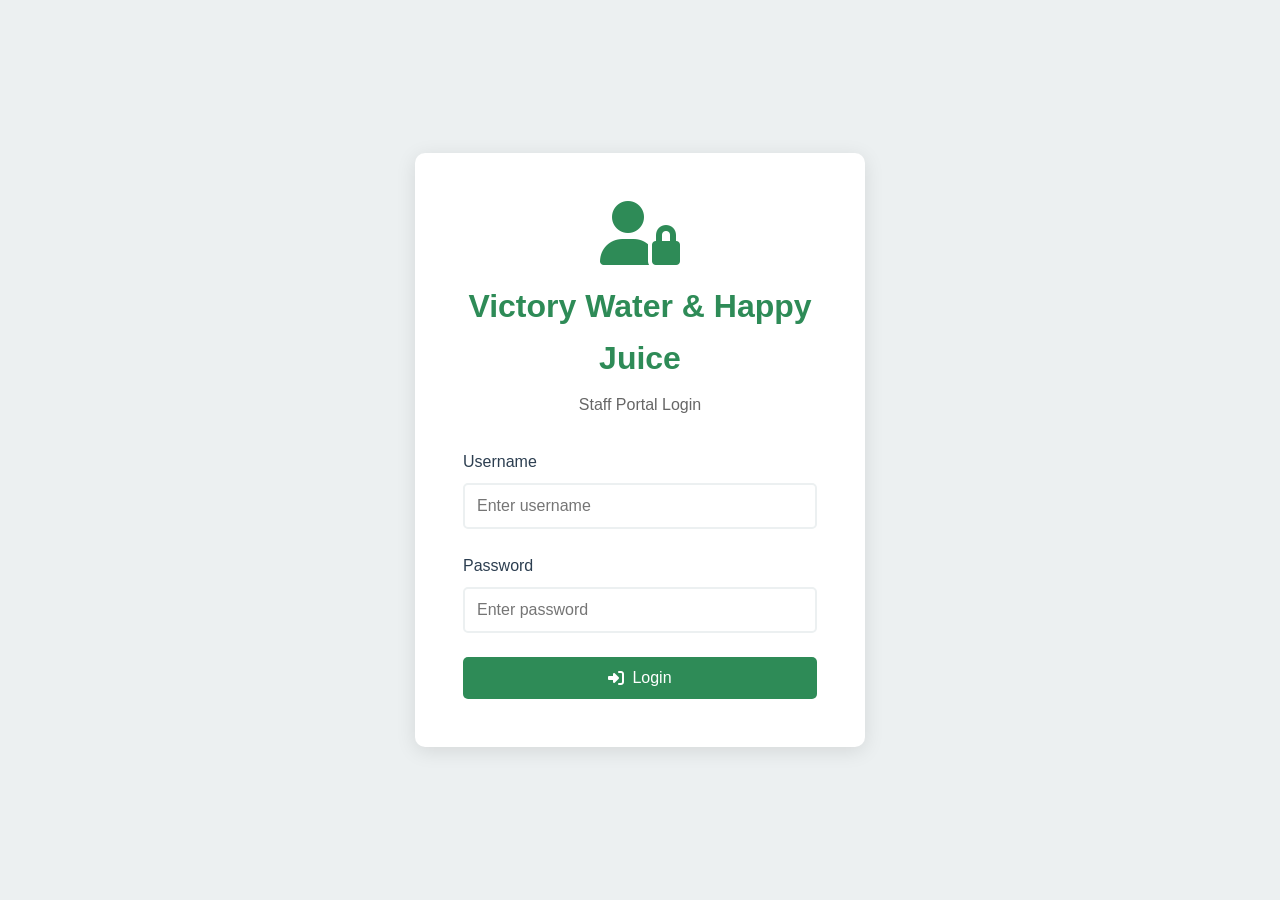
==== index.html @ ef0af808 "Final production-ready HR system with Ethiopian calendar, dynamic age, wide table, and full features" ====
<!DOCTYPE html>
<html lang="en">
<head>
  <meta charset="UTF-8">
  <meta name="viewport" content="width=device-width, initial-scale=1.0">
  <title>HR Dashboard - Victory Water & Happy Juice</title>
  <link href="https://fonts.googleapis.com/css2?family=Poppins:wght@300;400;500;600;700&display=swap" rel="stylesheet">
  <link rel="stylesheet" href="https://cdnjs.cloudflare.com/ajax/libs/font-awesome/6.4.0/css/all.min.css">
  <link rel="stylesheet" href="style.css">
  <style>
    .sidebar {position: fixed;left: 0;top: 0;height: 100vh;width: 280px;background: linear-gradient(180deg, var(--green) 0%, #1e6f47 100%);color: white;overflow-y: auto;transition: transform 0.3s ease;z-index: 1000;box-shadow: 4px 0 20px rgba(0, 0, 0, 0.1);}
    .sidebar-header {padding: 25px 20px;background: rgba(0, 0, 0, 0.2);backdrop-filter: blur(10px);border-bottom: 2px solid var(--yellow);}
    .sidebar-header h2 {font-size: 18px;font-weight: 600;margin-bottom: 5px;color: white;}
    .sidebar-header p {color: rgba(255,255,255,0.8);margin: 0;font-size: 13px;}
    .sidebar-menu {padding: 10px 0;}
    .menu-item {padding: 14px 20px;cursor: pointer;transition: all 0.3s;display: flex;align-items: center;gap: 12px;font-size: 14px;color: white;}
    .menu-item:hover {background: rgba(255, 255, 255, 0.1);}
    .menu-item.active {background: rgba(241, 196, 15, 0.3);border-left: 4px solid var(--yellow);font-weight: 600;}
    .submenu {display: none;background: rgba(0, 0, 0, 0.2);}
    .submenu.active {display: block;}
    .submenu-item {padding: 12px 20px 12px 52px;cursor: pointer;font-size: 13px;transition: all 0.3s;color: white;}
    .submenu-item:hover {background: rgba(255, 255, 255, 0.1);}
    .submenu-item.active {color: var(--yellow);font-weight: 500;}
    .main-content {margin-left: 280px;padding: 30px;min-height: 100vh;}
    .content-header {background: var(--white);padding: 25px 30px;border-radius: 15px;margin-bottom: 30px;box-shadow: 0 4px 20px rgba(0, 0, 0, 0.1);display:flex;justify-content:space-between;align-items:center;flex-wrap:wrap;}
    .content-header-left {flex:1;min-width:300px;}
    .content-header-right {display:flex;gap:1rem;align-items:center;}
    #calendarToggle {background:var(--yellow);color:var(--dark);border:none;padding:0.6rem 1.2rem;border-radius:8px;cursor:pointer;font-size:0.9rem;font-weight:500;transition:all 0.3s;display:flex;align-items:center;gap:0.5rem;}
    #calendarToggle:hover {background:#d4a017;transform:translateY(-2px);box-shadow:0 4px 8px rgba(0,0,0,0.2);}
    .view-section {display: none;}
    .view-section.active {display: block;}
    .loading {text-align: center;padding: 40px;color: #7f8c8d;}
    .controls {display: flex;gap: 1rem;margin-bottom: 1.5rem;flex-wrap: wrap;}
    .controls input[type="text"],.controls input[type="date"],.controls select {flex: 1;min-width: 200px;}
    .action-btn {padding: 0.4rem 0.8rem;font-size: 0.85rem;margin-right: 0.3rem;border: none;border-radius: 4px;cursor: pointer;transition: all 0.2s;}
    .btn-view {background: var(--blue);color: white;}.btn-view:hover {background: #1a5f8b;}
    .btn-edit {background: var(--yellow);color: var(--dark);}.btn-edit:hover {background: #d4a017;}
    .btn-suspend {background: var(--danger);color: white;}.btn-suspend:hover {background: #c0392b;}
    .btn-activate {background: var(--green);color: white;}.btn-activate:hover {background: #256e47;}
    .btn-archive {background: #7f8c8d;color: white;}.btn-archive:hover {background: #5a6a6c;}
    .status-active {color: var(--green);font-weight: 600;}
    .status-suspended {color: var(--danger);font-weight: 600;}
    .status-archived {color: #7f8c8d;font-weight: 600;}
    .form-row {display: grid;grid-template-columns: 1fr 1fr;gap: 1rem;}
    .modal-footer {display: flex;gap: 1rem;justify-content: flex-end;margin-top: 1.5rem;padding-top: 1.5rem;border-top: 1px solid var(--light);}
    @media (max-width: 768px) {.sidebar {transform: translateX(-100%);}.sidebar.active {transform: translateX(0);}.main-content {margin-left: 0;}.form-row {grid-template-columns: 1fr;}}
  </style>
</head>
<body>
  <div id="toast-container"></div>
  <div class="sidebar" id="sidebar">
    <div class="sidebar-header">
      <h2>Victory Water & Happy Juice</h2>
      <p>HR Management System</p>
    </div>
    <div class="sidebar-menu">
      <div class="menu-item" onclick="toggleSubmenu('employees')">
        <i class="fas fa-users"></i><span>Employees</span>
        <i class="fas fa-chevron-down" style="margin-left:auto;font-size:10px"></i>
      </div>
      <div class="submenu active" id="submenu-employees">
        <div class="submenu-item active" onclick="showView('employee-list')">Employee List</div>
        <div class="submenu-item" onclick="showView('emergency-contacts')">Emergency Contacts</div>
      </div>
      <div class="menu-item" onclick="showView('leave-management')">
        <i class="fas fa-calendar-alt"></i><span>Leave Management</span>
      </div>
      <div class="menu-item" onclick="showView('attendance-reports')">
        <i class="fas fa-clock"></i><span>Attendance Reports</span>
      </div>
      <div class="menu-item" onclick="showView('health-status')">
        <i class="fas fa-heartbeat"></i><span>Health Status</span>
      </div>
      <div class="menu-item" onclick="showView('contact-messages')">
        <i class="fas fa-envelope"></i><span>Contact Messages</span>
      </div>
      <div class="menu-item" onclick="showView('audit-log')">
        <i class="fas fa-history"></i><span>Audit Log</span>
      </div>
      <div class="menu-item" onclick="handleLogout()">
        <i class="fas fa-sign-out-alt"></i><span>Logout</span>
      </div>
    </div>
  </div>
  <div class="main-content">
    <div class="content-header">
      <div class="content-header-left">
        <h1 id="viewTitle">Employee List</h1>
        <p id="viewDescription">Manage and view all employees</p>
      </div>
      <div class="content-header-right">
        <button id="calendarToggle" onclick="toggleCalendar()">
          <i class="fas fa-calendar-alt"></i>
          <span id="calendarToggleText">Switch to Ethiopian Calendar</span>
        </button>
      </div>
    </div>
    <div class="view-section active" id="view-employee-list">
      <div class="card">
        <div class="controls">
          <input type="text" id="searchEmployee" placeholder="🔍 Search by #, name, position..." oninput="filterEmployees()">
          <select id="filterStatus" onchange="filterEmployees()">
            <option value="">All Status</option>
            <option value="active">Active</option>
            <option value="suspended">Suspended</option>
            <option value="archived">Archived</option>
          </select>
          <input type="file" id="importFileInput" accept=".csv,.xlsx,.xls" style="display:none" onchange="handleFileImport()">
          <button class="btn btn-success" onclick="document.getElementById('importFileInput').click()"><i class="fas fa-upload"></i> Import CSV/Excel</button>
          <button class="btn btn-warning" onclick="exportEmployeesCSV()"><i class="fas fa-download"></i> Export CSV</button>
          <button class="btn btn-primary" onclick="openAddEmployeeModal()"><i class="fas fa-plus"></i> Add Employee</button>
        </div>
        <div class="table-container" style="overflow-x: auto;">
          <table style="min-width: 2000px;">
            <thead>
              <tr>
                <th onclick="sortEmployees('employee_number')" style="cursor:pointer">Emp # <i class="fas fa-sort"></i></th>
                <th onclick="sortEmployees('full_name')" style="cursor:pointer">Full Name <i class="fas fa-sort"></i></th>
                <th onclick="sortEmployees('gender')" style="cursor:pointer">Gender <i class="fas fa-sort"></i></th>
                <th onclick="sortEmployees('age')" style="cursor:pointer">Age <i class="fas fa-sort"></i></th>
                <th onclick="sortEmployees('position')" style="cursor:pointer">Position <i class="fas fa-sort"></i></th>
                <th onclick="sortEmployees('education_background')" style="cursor:pointer">Education <i class="fas fa-sort"></i></th>
                <th onclick="sortEmployees('field_of_study')" style="cursor:pointer">Field of Study <i class="fas fa-sort"></i></th>
                <th onclick="sortEmployees('employment_date')" style="cursor:pointer">Employment Date <i class="fas fa-sort"></i></th>
                <th>Phone</th>
                <th>Address</th>
                <th onclick="sortEmployees('factory_name')" style="cursor:pointer">Factory <i class="fas fa-sort"></i></th>
                <th onclick="sortEmployees('salary')" style="cursor:pointer">Salary <i class="fas fa-sort"></i></th>
                <th onclick="sortEmployees('status')" style="cursor:pointer">Status <i class="fas fa-sort"></i></th>
                <th onclick="sortEmployees('retirement_date')" style="cursor:pointer">Retirement Date <i class="fas fa-sort"></i></th>
                <th onclick="sortEmployees('health_status')" style="cursor:pointer">Health <i class="fas fa-sort"></i></th>
                <th>Emergency Contact</th>
                <th>Emergency Phone</th>
                <th style="min-width: 300px;">Actions</th>
              </tr>
            </thead>
            <tbody id="employeeTableBody">
              <tr><td colspan="18" class="loading"><i class="fas fa-spinner fa-spin"></i> Loading...</td></tr>
            </tbody>
          </table>
        </div>
      </div>
    </div>
    <div class="view-section" id="view-emergency-contacts">
      <div class="card">
        <div class="table-container">
          <table>
            <thead>
              <tr><th>Emp #</th><th>Full Name</th><th>Emergency Contact Name</th><th>Emergency Contact Phone</th></tr>
            </thead>
            <tbody id="emergencyContactsBody">
              <tr><td colspan="4" class="loading"><i class="fas fa-spinner fa-spin"></i> Loading...</td></tr>
            </tbody>
          </table>
        </div>
      </div>
    </div>
    <div class="view-section" id="view-leave-management">
      <div class="card">
        <h3 style="margin-bottom:15px">Leave Balances</h3>
        <div class="table-container">
          <table>
            <thead>
              <tr><th>Emp #</th><th>Name</th><th>Accrued</th><th>Used</th><th>Balance</th><th>Action</th></tr>
            </thead>
            <tbody id="leaveBalancesBody">
              <tr><td colspan="6" class="loading"><i class="fas fa-spinner fa-spin"></i> Loading...</td></tr>
            </tbody>
          </table>
        </div>
      </div>
    </div>
    <div class="view-section" id="view-attendance-reports">
      <div class="card">
        <div class="controls">
          <input type="date" id="attendanceStartDate">
          <input type="date" id="attendanceEndDate">
          <select id="attendanceEmployeeFilter"><option value="">All Employees</option></select>
          <button class="btn btn-primary" onclick="generateAttendanceReport()"><i class="fas fa-chart-bar"></i> Generate</button>
          <button class="btn btn-secondary" onclick="sendAttendanceReport()"><i class="fas fa-paper-plane"></i> Send Report</button>
        </div>
        <div class="table-container">
          <table>
            <thead>
              <tr><th>Employee</th><th>Date</th><th>Check-In</th><th>Check-Out</th><th>Hours Worked</th><th>Late Flag</th></tr>
            </thead>
            <tbody id="attendanceReportBody">
              <tr><td colspan="6" style="text-align:center;color:#7f8c8d">Select date range and click Generate</td></tr>
            </tbody>
          </table>
        </div>
      </div>
    </div>
    <div class="view-section" id="view-health-status">
      <div class="card">
        <div class="table-container">
          <table>
            <thead>
              <tr><th>Emp #</th><th>Name</th><th>Health Status</th><th>Disease</th><th>Diagnosis Date</th><th>Actions</th></tr>
            </thead>
            <tbody id="healthStatusBody">
              <tr><td colspan="6" class="loading"><i class="fas fa-spinner fa-spin"></i> Loading...</td></tr>
            </tbody>
          </table>
        </div>
      </div>
    </div>
    <div class="view-section" id="view-contact-messages">
      <div class="card">
        <div class="table-container">
          <table>
            <thead>
              <tr><th>Name</th><th>Email</th><th>Message</th><th>Date</th><th>Actions</th></tr>
            </thead>
            <tbody id="contactMessagesBody">
              <tr><td colspan="5" class="loading"><i class="fas fa-spinner fa-spin"></i> Loading...</td></tr>
            </tbody>
          </table>
        </div>
      </div>
    </div>
    <div class="view-section" id="view-audit-log">
      <div class="card">
        <div class="table-container">
          <table>
            <thead>
              <tr><th>Timestamp</th><th>Emp #</th><th>Action</th><th>Details</th></tr>
            </thead>
            <tbody id="auditLogBody">
              <tr><td colspan="4" class="loading"><i class="fas fa-spinner fa-spin"></i> Loading...</td></tr>
            </tbody>
          </table>
        </div>
      </div>
    </div>
  </div>
  <div class="modal" id="employeeModal">
    <div class="modal-content">
      <div class="modal-header">
        <h3><i class="fas fa-user-plus"></i> <span id="employeeModalTitle">Add Employee</span></h3>
        <button class="modal-close" onclick="closeModal('employeeModal')">&times;</button>
      </div>
      <div class="modal-body">
        <form id="employeeForm" onsubmit="saveEmployee(event)">
          <input type="hidden" id="editEmployeeId">
          <div class="form-row">
            <div class="form-group"><label>Employee Number *</label><input type="number" id="empNumber" required></div>
            <div class="form-group"><label>Full Name *</label><input type="text" id="empFullName" required></div>
          </div>
          <div class="form-row">
            <div class="form-group"><label>Gender *</label><select id="empGender" required><option value="">Select...</option><option value="Male">Male</option><option value="Female">Female</option><option value="Other">Other</option></select></div>
            <div class="form-group"><label>Age *</label><input type="number" id="empAge" required min="18" max="60" onchange="updateRetirementDate()"></div>
          </div>
          <div class="form-row">
            <div class="form-group"><label>Position *</label><input type="text" id="empPosition" required></div>
            <div class="form-group"><label>Employment Date *</label><input type="date" id="empDate" required onchange="updateRetirementDate()"></div>
          </div>
          <div class="form-row">
            <div class="form-group"><label>Education Background</label><input type="text" id="empEducation"></div>
            <div class="form-group"><label>Field of Study</label><input type="text" id="empFieldStudy"></div>
          </div>
          <div class="form-row">
            <div class="form-group"><label>Phone</label><input type="tel" id="empPhone"></div>
            <div class="form-group"><label>Address</label><input type="text" id="empAddress"></div>
          </div>
          <div class="form-row">
            <div class="form-group"><label>Factory Name</label><input type="text" id="empFactory"></div>
            <div class="form-group"><label>Salary (ETB/month) *</label><input type="number" id="empSalary" required min="0"></div>
          </div>
          <div class="form-row">
            <div class="form-group"><label>Status</label><select id="empStatus"><option value="active">Active</option><option value="suspended">Suspended</option><option value="archived">Archived</option></select></div>
            <div class="form-group"><label>Retirement Date</label><input type="date" id="empRetirementDate" readonly style="background:#f0f0f0"></div>
          </div>
          <div class="form-row">
            <div class="form-group"><label>Health Status *</label><select id="empHealthStatus" onchange="toggleHealthDetails()" required><option value="normal">Normal</option><option value="abnormal">Abnormal</option></select></div>
          </div>
          <div id="healthDetailsSection" style="display:none">
            <div class="form-group"><label>Disease Name</label><input type="text" id="empDisease"></div>
            <div class="form-group"><label>Diagnosis Date</label><input type="date" id="empDiagnosisDate"></div>
            <div class="form-group"><label>Health Notes</label><textarea id="empHealthNotes" rows="3"></textarea></div>
          </div>
          <div class="form-row">
            <div class="form-group"><label>Emergency Contact Name</label><input type="text" id="empEmerName"></div>
            <div class="form-group"><label>Emergency Contact Phone</label><input type="tel" id="empEmerPhone"></div>
          </div>
          <div class="modal-footer">
            <button type="button" class="btn btn-secondary" onclick="closeModal('employeeModal')">Cancel</button>
            <button type="submit" class="btn btn-primary" id="saveEmployeeBtn"><i class="fas fa-save"></i> Save</button>
          </div>
        </form>
      </div>
    </div>
  </div>
  <div class="modal" id="viewEmployeeModal">
    <div class="modal-content">
      <div class="modal-header">
        <h3><i class="fas fa-eye"></i> Employee Details</h3>
        <button class="modal-close" onclick="closeModal('viewEmployeeModal')">&times;</button>
      </div>
      <div class="modal-body" id="viewEmployeeContent"></div>
    </div>
  </div>
  <div class="modal" id="addUsedLeaveModal">
    <div class="modal-content">
      <div class="modal-header">
        <h3><i class="fas fa-calendar-plus"></i> Add Used Leave Days</h3>
        <button class="modal-close" onclick="closeModal('addUsedLeaveModal')">&times;</button>
      </div>
      <div class="modal-body">
        <form id="addUsedLeaveForm" onsubmit="saveUsedLeave(event)">
          <input type="hidden" id="usedLeaveEmployeeId">
          <div class="form-group"><label>Employee</label><input type="text" id="usedLeaveEmployeeName" readonly style="background:#f0f0f0"></div>
          <div class="form-group"><label>Days Used *</label><input type="number" step="0.5" id="usedLeaveDays" required min="0.5"></div>
          <div class="form-group"><label>Reason *</label><textarea id="usedLeaveReason" required rows="3"></textarea></div>
          <div class="modal-footer">
            <button type="button" class="btn btn-secondary" onclick="closeModal('addUsedLeaveModal')">Cancel</button>
            <button type="submit" class="btn btn-primary" id="saveUsedLeaveBtn"><i class="fas fa-save"></i> Save</button>
          </div>
        </form>
      </div>
    </div>
  </div>
  <div class="modal" id="editHealthModal">
    <div class="modal-content">
      <div class="modal-header">
        <h3><i class="fas fa-heartbeat"></i> Edit Health Status</h3>
        <button class="modal-close" onclick="closeModal('editHealthModal')">&times;</button>
      </div>
      <div class="modal-body">
        <form id="editHealthForm" onsubmit="saveHealthStatus(event)">
          <input type="hidden" id="healthEmployeeId">
          <div class="form-group"><label>Employee</label><input type="text" id="healthEmployeeName" readonly style="background:#f0f0f0"></div>
          <div class="form-group"><label>Health Status *</label><select id="healthStatusSelect" onchange="toggleHealthDetailsEdit()" required><option value="normal">Normal</option><option value="abnormal">Abnormal</option></select></div>
          <div id="healthDetailsEditSection" style="display:none">
            <div class="form-group"><label>Disease Name</label><input type="text" id="healthDisease"></div>
            <div class="form-group"><label>Diagnosis Date</label><input type="date" id="healthDiagnosisDate"></div>
            <div class="form-group"><label>Health Notes</label><textarea id="healthNotes" rows="3"></textarea></div>
          </div>
          <div class="modal-footer">
            <button type="button" class="btn btn-secondary" onclick="closeModal('editHealthModal')">Cancel</button>
            <button type="submit" class="btn btn-primary" id="saveHealthBtn"><i class="fas fa-save"></i> Save</button>
          </div>
        </form>
      </div>
    </div>
  </div>
  <script src="utils.js"></script>
  <script>
    const userRole = sessionStorage.getItem('userRole');
    if (userRole !== 'hr') window.location.href = 'login.html';
    
    // ===== ETHIOPIAN CALENDAR TOGGLE =====
    let useEthiopian = localStorage.getItem('useEthiopianCalendar') === 'true';
    
    function formatDisplayDate(gregDate, ethDate) {
      if (useEthiopian && ethDate) {
        return formatEthiopianDateDisplay(ethDate);
      }
      return formatDate(gregDate);
    }
    
    function formatEthiopianDateDisplay(ethDateStr) {
      if (!ethDateStr) return '';
      const parts = ethDateStr.split('-');
      if (parts.length !== 3) return ethDateStr;
      return `${parts[2]}/${parts[1]}/${parts[0]}`;
    }
    
    function applyCalendarPreference() {
      const toggleText = document.getElementById('calendarToggleText');
      if (useEthiopian) {
        toggleText.textContent = 'Switch to Gregorian Calendar';
      } else {
        toggleText.textContent = 'Switch to Ethiopian Calendar';
      }
      refreshAllDateDisplays();
    }
    
    function toggleCalendar() {
      useEthiopian = !useEthiopian;
      localStorage.setItem('useEthiopianCalendar', useEthiopian);
      applyCalendarPreference();
    }
    
    function refreshAllDateDisplays() {
      // Get current active view and reload its data
      const activeView = document.querySelector('.view-section.active');
      if (!activeView) return;
      
      const viewId = activeView.id.replace('view-', '');
      
      // Reload data for current view
      if (viewId === 'employee-list') {
        renderEmployeeTable(); // Re-render without reloading data
      } else if (viewId === 'attendance-reports') {
        // Re-render attendance table if data exists
        const tbody = document.getElementById('attendanceReportBody');
        if (tbody && tbody.children.length > 0 && !tbody.textContent.includes('Select date range')) {
          generateAttendanceReport(); // Reload data
        }
      } else if (viewId === 'health-status') {
        loadHealthStatus();
      }
    }
    
    // Initialize calendar preference on page load
    document.addEventListener('DOMContentLoaded', () => {
      applyCalendarPreference();
    });
    
    // ===== END ETHIOPIAN CALENDAR TOGGLE =====
    
    let allEmployees = [];
    async function apiCall(endpoint, options = {}) {
      try {
        const response = await fetch(endpoint, {...options, credentials: 'same-origin', headers: {'Content-Type': 'application/json', ...options.headers}});
        if (response.status === 401) {sessionStorage.clear();window.location.href = 'login.html';throw new Error('Unauthorized');}
        const data = await response.json();
        if (!response.ok) throw new Error(data.message || 'API request failed');
        return data;
      } catch (error) {console.error('API Error:', error);throw error;}
    }
    async function logout() {try {await apiCall('/api/logout', {method: 'POST'});} catch (error) {console.error('Logout error:', error);}sessionStorage.clear();window.location.href = 'login.html';}
    function handleLogout() {logout();}
    function toggleSubmenu(name) {document.getElementById('submenu-' + name).classList.toggle('active');}
    function showView(viewName) {
      document.querySelectorAll('.view-section').forEach(v => v.classList.remove('active'));
      document.getElementById('view-' + viewName).classList.add('active');
      document.querySelectorAll('.menu-item').forEach(m => m.classList.remove('active'));
      document.querySelectorAll('.submenu-item').forEach(m => m.classList.remove('active'));
      const titles = {'employee-list': {title: 'Employee List', desc: 'Manage and view all employees'},'emergency-contacts': {title: 'Emergency Contacts', desc: 'Quick access to emergency contact information'},'leave-management': {title: 'Leave Management', desc: 'View and manage employee leave balances'},'attendance-reports': {title: 'Attendance Reports', desc: 'Generate and view attendance reports'},'health-status': {title: 'Health Status', desc: 'Monitor employee health information'},'contact-messages': {title: 'Contact Messages', desc: 'View messages from public contact form'},'audit-log': {title: 'Audit Log', desc: 'Review all system changes and actions'}};
      document.getElementById('viewTitle').textContent = titles[viewName].title;
      document.getElementById('viewDescription').textContent = titles[viewName].desc;
      if(event && event.target) event.target.classList.add('active');
      if (viewName === 'employee-list') loadEmployeeList();
      if (viewName === 'emergency-contacts') loadEmergencyContacts();
      if (viewName === 'leave-management') loadLeaveBalances();
      if (viewName === 'attendance-reports') {populateAttendanceFilter();const today = new Date().toISOString().split('T')[0];const weekAgo = new Date();weekAgo.setDate(weekAgo.getDate() - 7);document.getElementById('attendanceStartDate').value = weekAgo.toISOString().split('T')[0];document.getElementById('attendanceEndDate').value = today;}
      if (viewName === 'health-status') loadHealthStatus();
      if (viewName === 'contact-messages') loadContactMessages();
      if (viewName === 'audit-log') loadAuditLog();
    }
    function openModal(modalId) {document.getElementById(modalId).classList.add('show');document.getElementById(modalId).style.display = 'flex';}
    function closeModal(modalId) {document.getElementById(modalId).classList.remove('show');document.getElementById(modalId).style.display = 'none';}
    function toggleHealthDetails() {const status = document.getElementById('empHealthStatus').value;document.getElementById('healthDetailsSection').style.display = status === 'abnormal' ? 'block' : 'none';}
    function toggleHealthDetailsEdit() {const status = document.getElementById('healthStatusSelect').value;document.getElementById('healthDetailsEditSection').style.display = status === 'abnormal' ? 'block' : 'none';}
    function calculateRetirementDate(age, employmentDate) {const retirement = new Date(employmentDate);retirement.setFullYear(retirement.getFullYear() + (60 - parseInt(age)));return retirement.toISOString().split('T')[0];}
    function updateRetirementDate() {const age = document.getElementById('empAge').value;const empDate = document.getElementById('empDate').value;if (age && empDate) {document.getElementById('empRetirementDate').value = calculateRetirementDate(age, empDate);}}
    async function loadEmployeeList() {
      const search = document.getElementById('searchEmployee').value;
      const status = document.getElementById('filterStatus').value;
      try {
        const params = new URLSearchParams();
        if (search) params.append('search', search);
        if (status) params.append('status', status);
        allEmployees = await apiCall(`/api/employees?${params.toString()}`);
        renderEmployeeTable();
      } catch (error) {showMessage('Failed to load employees', 'error');document.getElementById('employeeTableBody').innerHTML = '<tr><td colspan="18" style="text-align:center;color:#e74c3c">Failed to load employees</td></tr>';}
    }
    function filterEmployees() {loadEmployeeList();}
    let sortColumn = 'employee_number';
    let sortDirection = 'asc';
    
    function sortEmployees(column) {
      if (sortColumn === column) {
        sortDirection = sortDirection === 'asc' ? 'desc' : 'asc';
      } else {
        sortColumn = column;
        sortDirection = 'asc';
      }
      
      allEmployees.sort((a, b) => {
        let aVal = a[column];
        let bVal = b[column];
        
        // Handle null/undefined values
        if (aVal === null || aVal === undefined) aVal = '';
        if (bVal === null || bVal === undefined) bVal = '';
        
        // Convert to lowercase for string comparison
        if (typeof aVal === 'string') aVal = aVal.toLowerCase();
        if (typeof bVal === 'string') bVal = bVal.toLowerCase();
        
        if (sortDirection === 'asc') {
          return aVal > bVal ? 1 : -1;
        } else {
          return aVal < bVal ? 1 : -1;
        }
      });
      
      renderEmployeeTable();
    }
    
    function renderEmployeeTable() {
      const tbody = document.getElementById('employeeTableBody');
      tbody.innerHTML = '';
      if (allEmployees.length === 0) {tbody.innerHTML = '<tr><td colspan="18" style="text-align:center;color:#7f8c8d">No employees found</td></tr>';return;}
      allEmployees.forEach(emp => {
        const tr = document.createElement('tr');
        const statusClass = `status-${emp.status}`;
        
        tr.innerHTML = `
          <td>${emp.employee_number}</td>
          <td style="white-space: nowrap;">${emp.full_name}</td>
          <td>${emp.gender}</td>
          <td>${emp.age}</td>
          <td style="white-space: nowrap;">${emp.position}</td>
          <td>${emp.education_background || 'N/A'}</td>
          <td>${emp.field_of_study || 'N/A'}</td>
          <td style="white-space: nowrap;">${formatDisplayDate(emp.employment_date, emp.employment_date_eth)}</td>
          <td>${emp.phone || 'N/A'}</td>
          <td>${emp.address || 'N/A'}</td>
          <td>${emp.factory_name || 'N/A'}</td>
          <td style="white-space: nowrap;">${formatCurrency(emp.salary)}</td>
          <td><span class="${statusClass}">${emp.status.charAt(0).toUpperCase() + emp.status.slice(1)}</span></td>
          <td style="white-space: nowrap;">${formatDisplayDate(emp.retirement_date, emp.retirement_date_eth)}</td>
          <td><span class="${emp.health_status === 'abnormal' ? 'status-suspended' : 'status-active'}">${emp.health_status.charAt(0).toUpperCase() + emp.health_status.slice(1)}</span></td>
          <td>${emp.emer_name || 'N/A'}</td>
          <td>${emp.emer_phone || 'N/A'}</td>
          <td style="white-space: nowrap;">
            <button class="action-btn btn-view" onclick="viewEmployee(${emp.id})"><i class="fas fa-eye"></i> View</button>
            <button class="action-btn btn-edit" onclick="editEmployee(${emp.id})"><i class="fas fa-edit"></i> Edit</button>
            ${emp.status === 'suspended' ? 
              `<button class="action-btn btn-activate" onclick="reactivateEmployee(${emp.id})"><i class="fas fa-play"></i> Activate</button>` : 
              `<button class="action-btn btn-suspend" onclick="suspendEmployee(${emp.id})"><i class="fas fa-pause"></i> Suspend</button>`}
            <button class="action-btn btn-archive" onclick="archiveEmployee(${emp.id})"><i class="fas fa-archive"></i> Archive</button>
          </td>
        `;
        
        tbody.appendChild(tr);
      });
    }
    function openAddEmployeeModal() {
      document.getElementById('employeeModalTitle').textContent = 'Add Employee';
      document.getElementById('employeeForm').reset();
      document.getElementById('editEmployeeId').value = '';
      document.getElementById('healthDetailsSection').style.display = 'none';
      const maxNum = allEmployees.length > 0 ? Math.max(...allEmployees.map(e => e.employee_number)) : 0;
      document.getElementById('empNumber').value = maxNum + 1;
      openModal('employeeModal');
    }
    function editEmployee(empId) {
      const emp = allEmployees.find(e => e.id === empId);
      if (!emp) return;
      document.getElementById('employeeModalTitle').textContent = 'Edit Employee';
      document.getElementById('editEmployeeId').value = emp.id;
      document.getElementById('empNumber').value = emp.employee_number;
      document.getElementById('empFullName').value = emp.full_name;
      document.getElementById('empGender').value = emp.gender;
      document.getElementById('empAge').value = emp.age;
      document.getElementById('empPosition').value = emp.position;
      document.getElementById('empEducation').value = emp.education_background || '';
      document.getElementById('empFieldStudy').value = emp.field_of_study || '';
      document.getElementById('empDate').value = emp.employment_date;
      document.getElementById('empPhone').value = emp.phone || '';
      document.getElementById('empAddress').value = emp.address || '';
      document.getElementById('empFactory').value = emp.factory_name || '';
      document.getElementById('empSalary').value = emp.salary;
      document.getElementById('empStatus').value = emp.status;
      document.getElementById('empRetirementDate').value = emp.retirement_date;
      document.getElementById('empHealthStatus').value = emp.health_status;
      document.getElementById('empEmerName').value = emp.emer_name || '';
      document.getElementById('empEmerPhone').value = emp.emer_phone || '';
      if (emp.health_details) {
        document.getElementById('empDisease').value = emp.health_details.disease || '';
        document.getElementById('empDiagnosisDate').value = emp.health_details.diagnosis_date || '';
        document.getElementById('empHealthNotes').value = emp.health_details.notes || '';
        document.getElementById('healthDetailsSection').style.display = 'block';
      }
      openModal('employeeModal');
    }
    async function saveEmployee(event) {
      event.preventDefault();
      const btn = document.getElementById('saveEmployeeBtn');
      btn.disabled = true;
      btn.innerHTML = '<i class="fas fa-spinner fa-spin"></i> Saving...';
      try {
        const employeeData = {
          employee_number: parseInt(document.getElementById('empNumber').value),
          full_name: document.getElementById('empFullName').value,
          gender: document.getElementById('empGender').value,
          age: parseInt(document.getElementById('empAge').value),
          position: document.getElementById('empPosition').value,
          education_background: document.getElementById('empEducation').value || null,
          field_of_study: document.getElementById('empFieldStudy').value || null,
          employment_date: document.getElementById('empDate').value,
          phone: document.getElementById('empPhone').value || null,
          address: document.getElementById('empAddress').value || null,
          factory_name: document.getElementById('empFactory').value || null,
          salary: parseFloat(document.getElementById('empSalary').value),
          status: document.getElementById('empStatus').value,
          retirement_date: document.getElementById('empRetirementDate').value,
          health_status: document.getElementById('empHealthStatus').value,
          emer_name: document.getElementById('empEmerName').value || null,
          emer_phone: document.getElementById('empEmerPhone').value || null
        };
        if (employeeData.health_status === 'abnormal') {
          employeeData.health_details = {
            disease: document.getElementById('empDisease').value || null,
            diagnosis_date: document.getElementById('empDiagnosisDate').value || null,
            notes: document.getElementById('empHealthNotes').value || null
          };
        }
        const editId = document.getElementById('editEmployeeId').value;
        if (editId) {
          await apiCall(`/api/employees/${editId}`, {method: 'PUT', body: JSON.stringify(employeeData)});
          showMessage('Employee updated successfully', 'success');
        } else {
          await apiCall('/api/employees', {method: 'POST', body: JSON.stringify(employeeData)});
          showMessage('Employee added successfully', 'success');
        }
        closeModal('employeeModal');
        loadEmployeeList();
      } catch (error) {showMessage(error.message || 'Failed to save employee', 'error');} finally {btn.disabled = false;btn.innerHTML = '<i class="fas fa-save"></i> Save';}
    }
    function viewEmployee(empId) {
      const emp = allEmployees.find(e => e.id === empId);
      if (!emp) return;
      const healthDetails = emp.health_details ? `<p><strong>Disease:</strong> ${emp.health_details.disease || 'N/A'}</p><p><strong>Diagnosis Date:</strong> ${emp.health_details.diagnosis_date ? formatDisplayDate(emp.health_details.diagnosis_date, emp.health_details.diagnosis_date_eth || '') : 'N/A'}</p><p><strong>Notes:</strong> ${emp.health_details.notes || 'N/A'}</p>` : '<p>No health issues reported</p>';
      document.getElementById('viewEmployeeContent').innerHTML = `<div style="display:grid;grid-template-columns:1fr 1fr;gap:1rem"><div><strong>Employee #:</strong> ${emp.employee_number}</div><div><strong>Full Name:</strong> ${emp.full_name}</div><div><strong>Gender:</strong> ${emp.gender}</div><div><strong>Age:</strong> ${emp.age}</div><div><strong>Position:</strong> ${emp.position}</div><div><strong>Status:</strong> ${emp.status}</div><div><strong>Education:</strong> ${emp.education_background || 'N/A'}</div><div><strong>Field of Study:</strong> ${emp.field_of_study || 'N/A'}</div><div><strong>Employment Date:</strong> ${formatDisplayDate(emp.employment_date, emp.employment_date_eth)}</div><div><strong>Retirement Date:</strong> ${formatDisplayDate(emp.retirement_date, emp.retirement_date_eth)}</div><div><strong>Phone:</strong> ${emp.phone || 'N/A'}</div><div><strong>Address:</strong> ${emp.address || 'N/A'}</div><div><strong>Factory:</strong> ${emp.factory_name || 'N/A'}</div><div><strong>Salary:</strong> ${formatCurrency(emp.salary)}</div><div><strong>Health Status:</strong> ${emp.health_status}</div></div><div style="margin-top:1.5rem;padding-top:1.5rem;border-top:1px solid var(--light)"><h4>Health Details</h4>${healthDetails}</div><div style="margin-top:1.5rem;padding-top:1.5rem;border-top:1px solid var(--light)"><h4>Emergency Contact</h4><p><strong>Name:</strong> ${emp.emer_name || 'N/A'}</p><p><strong>Phone:</strong> ${emp.emer_phone || 'N/A'}</p></div>`;
      openModal('viewEmployeeModal');
    }
    async function suspendEmployee(empId) {showConfirmModal('Are you sure you want to suspend this employee?', async () => {try {await apiCall(`/api/employees/${empId}/suspend`, {method: 'POST'});showMessage('Employee suspended successfully', 'success');loadEmployeeList();} catch (error) {showMessage(error.message || 'Failed to suspend employee', 'error');}});}
    async function reactivateEmployee(empId) {showConfirmModal('Are you sure you want to reactivate this employee?', async () => {try {await apiCall(`/api/employees/${empId}/reactivate`, {method: 'POST'});showMessage('Employee reactivated successfully', 'success');loadEmployeeList();} catch (error) {showMessage(error.message || 'Failed to reactivate employee', 'error');}});}
    async function archiveEmployee(empId) {showConfirmModal('Are you sure you want to archive this employee? This action cannot be easily undone.', async () => {try {await apiCall(`/api/employees/${empId}/archive`, {method: 'POST'});showMessage('Employee archived successfully', 'success');loadEmployeeList();} catch (error) {showMessage(error.message || 'Failed to archive employee', 'error');}});}
    function exportEmployeesCSV() {
      if (allEmployees.length === 0) {showMessage('No employees to export', 'warning');return;}
      const csvData = allEmployees.map(emp => ({
        'Emp #': emp.employee_number,
        'Full Name': emp.full_name,
        'Gender': emp.gender,
        'Age': emp.age,
        'Position': emp.position,
        'Education': emp.education_background || '',
        'Field of Study': emp.field_of_study || '',
        'Employment Date': useEthiopian ? (emp.employment_date_eth || emp.employment_date) : emp.employment_date,
        'Phone': emp.phone || '',
        'Address': emp.address || '',
        'Factory': emp.factory_name || '',
        'Salary': emp.salary,
        'Status': emp.status,
        'Retirement Date': useEthiopian ? (emp.retirement_date_eth || emp.retirement_date) : emp.retirement_date,
        'Health Status': emp.health_status,
        'Emergency Contact': emp.emer_name || '',
        'Emergency Phone': emp.emer_phone || ''
      }));
      exportToCSV(csvData, `employees_${new Date().toISOString().split('T')[0]}.csv`);
    }
    async function loadEmergencyContacts() {try {const employees = await apiCall('/api/employees');const tbody = document.getElementById('emergencyContactsBody');tbody.innerHTML = '';if (employees.length === 0) {tbody.innerHTML = '<tr><td colspan="4" style="text-align:center;color:#7f8c8d">No employees found</td></tr>';return;}employees.forEach(emp => {const tr = document.createElement('tr');tr.innerHTML = `<td>${emp.employee_number}</td><td>${emp.full_name}</td><td>${emp.emer_name || 'N/A'}</td><td>${emp.emer_phone || 'N/A'}</td>`;tbody.appendChild(tr);});} catch (error) {showMessage('Failed to load emergency contacts', 'error');document.getElementById('emergencyContactsBody').innerHTML = '<tr><td colspan="4" style="text-align:center;color:#e74c3c">Failed to load data</td></tr>';}}
    async function loadLeaveBalances() {try {const balances = await apiCall('/api/leave/balances');const tbody = document.getElementById('leaveBalancesBody');tbody.innerHTML = '';if (balances.length === 0) {tbody.innerHTML = '<tr><td colspan="6" style="text-align:center;color:#7f8c8d">No leave data available</td></tr>';return;}balances.forEach(leave => {const tr = document.createElement('tr');tr.innerHTML = `<td>${leave.employee_number}</td><td>${leave.full_name}</td><td>${leave.accrued.toFixed(2)}</td><td>${leave.used.toFixed(2)}</td><td>${leave.balance.toFixed(2)}</td><td><button class="action-btn btn-edit" onclick="openAddUsedLeaveModal(${leave.employee_id}, '${leave.full_name}')"><i class="fas fa-plus"></i> Add Used Days</button></td>`;tbody.appendChild(tr);});} catch (error) {showMessage('Failed to load leave balances', 'error');document.getElementById('leaveBalancesBody').innerHTML = '<tr><td colspan="6" style="text-align:center;color:#e74c3c">Failed to load data</td></tr>';}}
    function openAddUsedLeaveModal(employeeId, employeeName) {document.getElementById('usedLeaveEmployeeId').value = employeeId;document.getElementById('usedLeaveEmployeeName').value = employeeName;document.getElementById('usedLeaveDays').value = '';document.getElementById('usedLeaveReason').value = '';openModal('addUsedLeaveModal');}
    async function saveUsedLeave(event) {event.preventDefault();const btn = document.getElementById('saveUsedLeaveBtn');btn.disabled = true;btn.innerHTML = '<i class="fas fa-spinner fa-spin"></i> Saving...';try {const data = {employee_id: parseInt(document.getElementById('usedLeaveEmployeeId').value),days_used: parseFloat(document.getElementById('usedLeaveDays').value),reason: document.getElementById('usedLeaveReason').value};await apiCall('/api/leave/used', {method: 'POST', body: JSON.stringify(data)});showMessage('Leave days recorded successfully', 'success');closeModal('addUsedLeaveModal');loadLeaveBalances();} catch (error) {showMessage(error.message || 'Failed to record leave days', 'error');} finally {btn.disabled = false;btn.innerHTML = '<i class="fas fa-save"></i> Save';}}
    async function populateAttendanceFilter() {try {const employees = await apiCall('/api/employees?status=active');const select = document.getElementById('attendanceEmployeeFilter');select.innerHTML = '<option value="">All Employees</option>';employees.forEach(emp => {const option = document.createElement('option');option.value = emp.id;option.textContent = `${emp.employee_number} - ${emp.full_name}`;select.appendChild(option);});} catch (error) {console.error('Failed to load employees for filter:', error);}}
    async function generateAttendanceReport() {const startDate = document.getElementById('attendanceStartDate').value;const endDate = document.getElementById('attendanceEndDate').value;const employeeId = document.getElementById('attendanceEmployeeFilter').value;if (!startDate || !endDate) {showMessage('Please select both start and end dates', 'warning');return;}try {const params = new URLSearchParams();params.append('start_date', startDate);params.append('end_date', endDate);if (employeeId) params.append('employee_id', employeeId);const logs = await apiCall(`/api/attendance/logs?${params.toString()}`);const tbody = document.getElementById('attendanceReportBody');tbody.innerHTML = '';if (logs.length === 0) {tbody.innerHTML = '<tr><td colspan="6" style="text-align:center;color:#7f8c8d">No attendance records found</td></tr>';return;}const groupedLogs = {};logs.forEach(log => {const key = `${log.employee_id}_${log.date}`;if (!groupedLogs[key]) {groupedLogs[key] = {employee_name: log.employee_name,employee_number: log.employee_number,date: log.date,date_eth: log.date_eth,check_in: null,check_out: null};}if (log.action === 'in') {groupedLogs[key].check_in = log.timestamp;} else if (log.action === 'out') {groupedLogs[key].check_out = log.timestamp;}});Object.values(groupedLogs).forEach(record => {const tr = document.createElement('tr');const checkInTime = record.check_in ? formatTime(record.check_in) : 'N/A';const checkOutTime = record.check_out ? formatTime(record.check_out) : 'N/A';let hoursWorked = 'N/A';if (record.check_in && record.check_out) {const diff = new Date(record.check_out) - new Date(record.check_in);hoursWorked = (diff / (1000 * 60 * 60)).toFixed(2);}const isLate = record.check_in && new Date(record.check_in).getHours() * 60 + new Date(record.check_in).getMinutes() > 8 * 60 + 15;const lateFlag = isLate ? '<span style="color:var(--danger);font-weight:600">Late</span>' : '<span style="color:var(--green)">On Time</span>';tr.innerHTML = `<td>${record.employee_number} - ${record.employee_name}</td><td>${formatDisplayDate(record.date, record.date_eth)}</td><td>${checkInTime}</td><td>${checkOutTime}</td><td>${hoursWorked}</td><td>${lateFlag}</td>`;tbody.appendChild(tr);});} catch (error) {showMessage('Failed to generate attendance report', 'error');document.getElementById('attendanceReportBody').innerHTML = '<tr><td colspan="6" style="text-align:center;color:#e74c3c">Failed to load data</td></tr>';}}
    function sendAttendanceReport() {showMessage('Report sending functionality will be implemented later', 'info');}
    async function loadHealthStatus() {try {const employees = await apiCall('/api/employees');const tbody = document.getElementById('healthStatusBody');tbody.innerHTML = '';if (employees.length === 0) {tbody.innerHTML = '<tr><td colspan="6" style="text-align:center;color:#7f8c8d">No employees found</td></tr>';return;}employees.forEach(emp => {const tr = document.createElement('tr');const disease = emp.health_details?.disease || 'N/A';const diagnosisDate = emp.health_details?.diagnosis_date ? formatDisplayDate(emp.health_details.diagnosis_date, emp.health_details.diagnosis_date_eth || '') : 'N/A';tr.innerHTML = `<td>${emp.employee_number}</td><td>${emp.full_name}</td><td><span class="${emp.health_status === 'normal' ? 'status-active' : 'status-suspended'}">${emp.health_status}</span></td><td>${disease}</td><td>${diagnosisDate}</td><td><button class="action-btn btn-view" onclick="viewHealthDetails(${emp.id})"><i class="fas fa-eye"></i> View</button><button class="action-btn btn-edit" onclick="editHealthStatus(${emp.id})"><i class="fas fa-edit"></i> Edit</button></td>`;tbody.appendChild(tr);});} catch (error) {showMessage('Failed to load health status', 'error');document.getElementById('healthStatusBody').innerHTML = '<tr><td colspan="6" style="text-align:center;color:#e74c3c">Failed to load data</td></tr>';}}
    async function viewHealthDetails(empId) {try {const employees = await apiCall('/api/employees');const emp = employees.find(e => e.id === empId);if (!emp) return;const content = emp.health_status === 'abnormal' && emp.health_details ? `<p><strong>Health Status:</strong> ${emp.health_status}</p><p><strong>Disease:</strong> ${emp.health_details.disease || 'N/A'}</p><p><strong>Diagnosis Date:</strong> ${emp.health_details.diagnosis_date ? formatDisplayDate(emp.health_details.diagnosis_date, emp.health_details.diagnosis_date_eth || '') : 'N/A'}</p><p><strong>Notes:</strong> ${emp.health_details.notes || 'N/A'}</p>` : '<p><strong>Health Status:</strong> Normal</p><p>No health issues reported</p>';document.getElementById('viewEmployeeContent').innerHTML = `<h4>${emp.full_name} - Health Details</h4>${content}`;openModal('viewEmployeeModal');} catch (error) {showMessage('Failed to load health details', 'error');}}
    async function editHealthStatus(empId) {try {const employees = await apiCall('/api/employees');const emp = employees.find(e => e.id === empId);if (!emp) return;document.getElementById('healthEmployeeId').value = emp.id;document.getElementById('healthEmployeeName').value = emp.full_name;document.getElementById('healthStatusSelect').value = emp.health_status;if (emp.health_status === 'abnormal' && emp.health_details) {document.getElementById('healthDisease').value = emp.health_details.disease || '';document.getElementById('healthDiagnosisDate').value = emp.health_details.diagnosis_date || '';document.getElementById('healthNotes').value = emp.health_details.notes || '';document.getElementById('healthDetailsEditSection').style.display = 'block';} else {document.getElementById('healthDetailsEditSection').style.display = 'none';}openModal('editHealthModal');} catch (error) {showMessage('Failed to load employee data', 'error');}}
    async function saveHealthStatus(event) {event.preventDefault();const btn = document.getElementById('saveHealthBtn');btn.disabled = true;btn.innerHTML = '<i class="fas fa-spinner fa-spin"></i> Saving...';try {const empId = document.getElementById('healthEmployeeId').value;const data = {health_status: document.getElementById('healthStatusSelect').value};if (data.health_status === 'abnormal') {data.health_details = {disease: document.getElementById('healthDisease').value || null,diagnosis_date: document.getElementById('healthDiagnosisDate').value || null,notes: document.getElementById('healthNotes').value || null};}await apiCall(`/api/employees/${empId}/health`, {method: 'PUT', body: JSON.stringify(data)});showMessage('Health status updated successfully', 'success');closeModal('editHealthModal');loadHealthStatus();} catch (error) {showMessage(error.message || 'Failed to update health status', 'error');} finally {btn.disabled = false;btn.innerHTML = '<i class="fas fa-save"></i> Save';}}
    async function loadContactMessages() {try {const messages = await apiCall('/api/messages');const tbody = document.getElementById('contactMessagesBody');tbody.innerHTML = '';if (messages.length === 0) {tbody.innerHTML = '<tr><td colspan="5" style="text-align:center;color:#7f8c8d">No messages found</td></tr>';return;}messages.forEach(msg => {const tr = document.createElement('tr');tr.innerHTML = `<td>${msg.name}</td><td>${msg.email}</td><td>${msg.message}</td><td>${formatDateTime(msg.submitted_at)}</td><td><button class="action-btn btn-archive" onclick="deleteMessage(${msg.id})"><i class="fas fa-trash"></i> Delete</button></td>`;tbody.appendChild(tr);});} catch (error) {showMessage('Failed to load messages', 'error');document.getElementById('contactMessagesBody').innerHTML = '<tr><td colspan="5" style="text-align:center;color:#e74c3c">Failed to load data</td></tr>';}}
    async function deleteMessage(msgId) {showConfirmModal('Are you sure you want to delete this message?', async () => {try {await apiCall(`/api/messages/${msgId}`, {method: 'DELETE'});showMessage('Message deleted successfully', 'success');loadContactMessages();} catch (error) {showMessage(error.message || 'Failed to delete message', 'error');}});}
    async function loadAuditLog() {try {const logs = await apiCall('/api/audit');const tbody = document.getElementById('auditLogBody');tbody.innerHTML = '';if (logs.length === 0) {tbody.innerHTML = '<tr><td colspan="4" style="text-align:center;color:#7f8c8d">No audit logs found</td></tr>';return;}logs.forEach(log => {const tr = document.createElement('tr');tr.innerHTML = `<td>${formatDateTime(log.timestamp)}</td><td>${log.employee_number || 'N/A'}</td><td>${log.action}</td><td>${log.details || ''}</td>`;tbody.appendChild(tr);});} catch (error) {showMessage('Failed to load audit log', 'error');document.getElementById('auditLogBody').innerHTML = '<tr><td colspan="4" style="text-align:center;color:#e74c3c">Failed to load data</td></tr>';}}
    async function handleFileImport() {const fileInput = document.getElementById('importFileInput');const file = fileInput.files[0];if (!file) return;const formData = new FormData();formData.append('file', file);try {showMessage('Importing employees... Please wait', 'info');const response = await fetch('/api/employees/import', {method: 'POST',credentials: 'same-origin',body: formData});if (response.status === 401) {sessionStorage.clear();window.location.href = 'login.html';return;}const result = await response.json();if (!response.ok) {showMessage(result.message || 'Import failed', 'error');return;}let message = `Import complete! Imported: ${result.imported}, Skipped: ${result.skipped}`;if (result.errors && result.errors.length > 0) {message += `\nFirst errors:\n${result.errors.slice(0, 3).join('\n')}`;}showMessage(message, result.imported > 0 ? 'success' : 'warning');loadEmployeeList();} catch (error) {showMessage('Import failed: ' + error.message, 'error');} finally {fileInput.value = '';}}
    document.addEventListener('DOMContentLoaded', () => {loadEmployeeList();});
  </script>
</body>
</html>
---- style.css ----
/* Victory Water & Happy Juice - Main Styles */

:root {
    --green: #2e8b57;
    --yellow: #f1c40f;
    --blue: #2980b9;
    --light: #ecf0f1;
    --dark: #2c3e50;
    --danger: #e74c3c;
}

* {
    margin: 0;
    padding: 0;
    box-sizing: border-box;
}

body {
    font-family: 'Segoe UI', Tahoma, Geneva, Verdana, sans-serif;
    background: var(--light);
    color: var(--dark);
    line-height: 1.6;
}

/* Navigation */
.main-nav {
    background: linear-gradient(135deg, var(--green) 0%, #03582d 100%);
    color: white;
    padding: 1rem 2rem;
    box-shadow: 0 2px 10px rgba(0,0,0,0.1);
}

.nav-container {
    max-width: 1400px;
    margin: 0 auto;
    display: flex;
    justify-content: space-between;
    align-items: center;
}

.logo {
    font-size: 1.5rem;
    font-weight: bold;
}

.nav-right {
    display: flex;
    align-items: center;
    gap: 1rem;
}

.nav-link {
    color: white;
    text-decoration: none;
    padding: 0.5rem 1rem;
    border-radius: 5px;
    transition: background 0.3s;
}

.nav-link:hover {
    background: rgba(255,255,255,0.2);
}

/* Hero Section (Public Page) */
.hero {
    background: linear-gradient(135deg, var(--green) 0%, var(--blue) 100%);
    color: white;
    padding: 4rem 2rem;
    text-align: center;
}

.hero h1 {
    font-size: 3rem;
    margin-bottom: 1rem;
}

/* Container */
.container {
    max-width: 1400px;
    margin: 2rem auto;
    padding: 0 2rem;
}

/* Cards */
.card {
    background: white;
    border-radius: 10px;
    padding: 2rem;
    margin-bottom: 2rem;
    box-shadow: 0 2px 10px rgba(0,0,0,0.1);
}

.card-title {
    color: var(--dark);
    margin-bottom: 1.5rem;
    font-size: 1.5rem;
    display: flex;
    align-items: center;
    gap: 0.5rem;
}

/* Buttons */
.btn {
    padding: 0.75rem 1.5rem;
    border: none;
    border-radius: 5px;
    cursor: pointer;
    font-size: 1rem;
    display: inline-flex;
    align-items: center;
    gap: 0.5rem;
    transition: all 0.3s;
    text-decoration: none;
}

.btn:disabled {
    opacity: 0.5;
    cursor: not-allowed;
}

.btn-primary {
    background: var(--green);
    color: white;
}

.btn-primary:hover:not(:disabled) {
    background: #256e47;
    transform: translateY(-2px);
    box-shadow: 0 4px 8px rgba(0,0,0,0.2);
}

.btn-secondary {
    background: var(--blue);
    color: white;
}

.btn-secondary:hover:not(:disabled) {
    background: #1a5f8b;
    transform: translateY(-2px);
    box-shadow: 0 4px 8px rgba(0,0,0,0.2);
}

.btn-warning {
    background: var(--yellow);
    color: var(--dark);
}

.btn-warning:hover:not(:disabled) {
    background: #d4a017;
    transform: translateY(-2px);
}

.btn-danger {
    background: var(--danger);
    color: white;
}

.btn-danger:hover:not(:disabled) {
    background: #c0392b;
    transform: translateY(-2px);
}

.btn-success {
    background: var(--green);
    color: white;
}

.btn-info {
    background: var(--blue);
    color: white;
}

/* Forms */
.form-group {
    margin-bottom: 1.5rem;
}

.form-group label {
    display: block;
    margin-bottom: 0.5rem;
    color: var(--dark);
    font-weight: 500;
}

.form-group input,
.form-group select,
.form-group textarea {
    width: 100%;
    padding: 0.75rem;
    border: 2px solid var(--light);
    border-radius: 5px;
    font-size: 1rem;
    transition: border-color 0.3s;
}

.form-group input:focus,
.form-group select:focus,
.form-group textarea:focus {
    outline: none;
    border-color: var(--green);
}

.form-grid {
    display: grid;
    grid-template-columns: repeat(auto-fit, minmax(250px, 1fr));
    gap: 1.5rem;
}

/* Tables */
.table-container {
    overflow-x: auto;
    margin-top: 1rem;
}

table {
    width: 100%;
    border-collapse: collapse;
    background: white;
}

th {
    background: var(--green);
    color: white;
    padding: 1rem;
    text-align: left;
    font-weight: 600;
}

td {
    padding: 1rem;
    border-bottom: 1px solid var(--light);
}

tbody tr:hover {
    background: rgba(46, 139, 87, 0.05);
}

tbody tr:nth-child(even) {
    background: rgba(0,0,0,0.02);
}

/* Tabs */
.tabs {
    display: flex;
    gap: 0.5rem;
    margin-bottom: 2rem;
    flex-wrap: wrap;
}

.tab {
    padding: 1rem 1.5rem;
    border: none;
    background: white;
    color: var(--dark);
    cursor: pointer;
    border-radius: 5px 5px 0 0;
    transition: all 0.3s;
    display: flex;
    align-items: center;
    gap: 0.5rem;
}

.tab:hover {
    background: var(--light);
}

.tab.active {
    background: var(--green);
    color: white;
}

.tab-content {
    display: none;
}

.tab-content.active {
    display: block;
}

/* Modal */
.modal {
    display: none;
    position: fixed;
    top: 0;
    left: 0;
    width: 100%;
    height: 100%;
    background: rgba(0,0,0,0.6);
    z-index: 1000;
    overflow-y: auto;
}

.modal.show {
    display: flex;
    align-items: center;
    justify-content: center;
    padding: 2rem;
}

.modal-content {
    background: white;
    border-radius: 10px;
    width: 100%;
    max-width: 800px;
    max-height: 90vh;
    overflow-y: auto;
}

.modal-header {
    display: flex;
    justify-content: space-between;
    align-items: center;
    padding: 1.5rem;
    border-bottom: 2px solid var(--light);
}

.modal-title {
    color: var(--dark);
    font-size: 1.5rem;
}

.modal-close {
    background: none;
    border: none;
    font-size: 2rem;
    cursor: pointer;
    color: var(--dark);
    width: 40px;
    height: 40px;
    display: flex;
    align-items: center;
    justify-content: center;
    border-radius: 50%;
    transition: background 0.3s;
}

.modal-close:hover {
    background: var(--light);
}

.modal-content form {
    padding: 1.5rem;
}

/* Toast Notifications */
#toast-container {
    position: fixed;
    top: 20px;
    right: 20px;
    z-index: 9999;
}

.toast {
    background: white;
    padding: 1rem 1.5rem;
    margin-bottom: 1rem;
    border-radius: 5px;
    box-shadow: 0 4px 12px rgba(0,0,0,0.15);
    display: flex;
    align-items: center;
    gap: 1rem;
    min-width: 300px;
    animation: slideIn 0.3s ease;
}

@keyframes slideIn {
    from {
        transform: translateX(400px);
        opacity: 0;
    }
    to {
        transform: translateX(0);
        opacity: 1;
    }
}

.toast.success {
    border-left: 4px solid var(--green);
}

.toast.error {
    border-left: 4px solid var(--danger);
}

.toast.warning {
    border-left: 4px solid var(--yellow);
}

.toast.info {
    border-left: 4px solid var(--blue);
}

/* Placeholder (Public Page) */
.placeholder {
    background: #d5d8dc;
    border-radius: 10px;
    padding: 3rem;
    text-align: center;
    color: #7f8c8d;
    display: flex;
    flex-direction: column;
    align-items: center;
    justify-content: center;
    min-height: 200px;
}

.placeholder i {
    font-size: 4rem;
    margin-bottom: 1rem;
}

/* Product Cards */
.product-grid {
    display: grid;
    grid-template-columns: repeat(auto-fit, minmax(300px, 1fr));
    gap: 2rem;
    margin: 2rem 0;
}

.product-card {
    background: white;
    border-radius: 10px;
    overflow: hidden;
    box-shadow: 0 2px 10px rgba(0,0,0,0.1);
}

.product-card h3 {
    padding: 1.5rem;
    background: var(--green);
    color: white;
    text-align: center;
}

/* Gallery */
.gallery-grid {
    display: grid;
    grid-template-columns: repeat(auto-fit, minmax(250px, 1fr));
    gap: 1.5rem;
    margin: 2rem 0;
}

/* Kiosk Styles */
.kiosk-container {
    max-width: 600px;
    margin: 4rem auto;
    padding: 2rem;
}

.kiosk-input {
    margin: 2rem 0;
}

.kiosk-input input {
    font-size: 1.5rem;
    padding: 1.5rem;
    text-align: center;
}

.kiosk-buttons {
    display: grid;
    grid-template-columns: 1fr 1fr;
    gap: 1.5rem;
    margin: 2rem 0;
}

.kiosk-buttons .btn {
    font-size: 1.5rem;
    padding: 2rem;
    justify-content: center;
}

.kiosk-fingerprint {
    text-align: center;
    margin: 2rem 0;
}

.kiosk-fingerprint .btn {
    font-size: 1.2rem;
    padding: 1.5rem 2rem;
}

/* Login */
.login-container {
    display: flex;
    align-items: center;
    justify-content: center;
    min-height: 100vh;
    padding: 2rem;
}

.login-card {
    background: white;
    border-radius: 10px;
    padding: 3rem;
    box-shadow: 0 4px 20px rgba(0,0,0,0.1);
    width: 100%;
    max-width: 450px;
}

/* Utility Classes */
.flex-between {
    display: flex;
    justify-content: space-between;
    align-items: center;
    flex-wrap: wrap;
    gap: 1rem;
}

.mb-2 {
    margin-bottom: 2rem;
}

.text-center {
    text-align: center;
}

/* Footer */
footer {
    background: var(--dark);
    color: white;
    text-align: center;
    padding: 2rem;
    margin-top: 4rem;
}

/* Responsive */
@media (max-width: 768px) {
    .hero h1 {
        font-size: 2rem;
    }

    .container {
        padding: 0 1rem;
    }

    .form-grid {
        grid-template-columns: 1fr;
    }

    .tabs {
        flex-direction: column;
    }

    .tab {
        border-radius: 5px;
    }

    .kiosk-buttons {
        grid-template-columns: 1fr;
    }

    table {
        font-size: 0.9rem;
    }

    th, td {
        padding: 0.75rem 0.5rem;
    }

    .modal-content {
        max-width: 95%;
    }

    #toast-container {
        right: 10px;
        left: 10px;
    }

    .toast {
        min-width: auto;
    }
}

@media (max-width: 480px) {
    .btn {
        font-size: 0.9rem;
        padding: 0.6rem 1rem;
    }

    .card {
        padding: 1.5rem;
    }
}

/* Horizontal scroll for employee table */
.table-container {
    overflow-x: auto;
    -webkit-overflow-scrolling: touch;
}

/* Pagination styles */
#pagination {
    display: flex;
    justify-content: center;
    align-items: center;
    gap: 0.5rem;
    margin-top: 1rem;
    flex-wrap: wrap;
}

#pagination button {
    padding: 0.5rem 1rem;
    border: 1px solid var(--green);
    background: white;
    color: var(--green);
    cursor: pointer;
    border-radius: 5px;
    transition: all 0.3s;
    font-size: 0.9rem;
}

#pagination button:hover:not(:disabled) {
    background: var(--green);
    color: white;
    transform: translateY(-1px);
}

#pagination button:disabled {
    opacity: 0.5;
    cursor: not-allowed;
    background: var(--light);
    border-color: #ccc;
    color: #999;
}

#pagination button.active {
    background: var(--green);
    color: white;
    font-weight: bold;
}

/* Sortable column headers */
th[onclick] {
    cursor: pointer;
    user-select: none;
    position: relative;
}

th[onclick]:hover {
    background: #256e47;
}

th[onclick] i {
    font-size: 0.8rem;
    opacity: 0.6;
    margin-left: 0.3rem;
}

/* Custom confirm modal adjustments */
#customConfirmModal .modal-content {
    max-width: 500px;
}

/* Employee table column widths */
#employeesTable th:nth-child(1) { min-width: 100px; } /* Employee # */
#employeesTable th:nth-child(2) { min-width: 150px; } /* Full Name */
#employeesTable th:nth-child(3) { min-width: 80px; }  /* Gender */
#employeesTable th:nth-child(4) { min-width: 60px; }  /* Age */
#employeesTable th:nth-child(5) { min-width: 150px; } /* Position */
#employeesTable th:nth-child(6) { min-width: 150px; } /* Education */
#employeesTable th:nth-child(7) { min-width: 150px; } /* Field of Study */
#employeesTable th:nth-child(8) { min-width: 120px; } /* Employment Date */
#employeesTable th:nth-child(9) { min-width: 130px; } /* Phone */
#employeesTable th:nth-child(10) { min-width: 150px; } /* Address */
#employeesTable th:nth-child(11) { min-width: 120px; } /* Factory */
#employeesTable th:nth-child(12) { min-width: 100px; } /* Salary */
#employeesTable th:nth-child(13) { min-width: 100px; } /* Status */
#employeesTable th:nth-child(14) { min-width: 130px; } /* Retirement Date */
#employeesTable th:nth-child(15) { min-width: 120px; } /* Health Status */
#employeesTable th:nth-child(16) { min-width: 150px; } /* Emergency Contact */
#employeesTable th:nth-child(17) { min-width: 130px; } /* Emergency Phone */
#employeesTable th:nth-child(18) { min-width: 300px; } /* Actions */
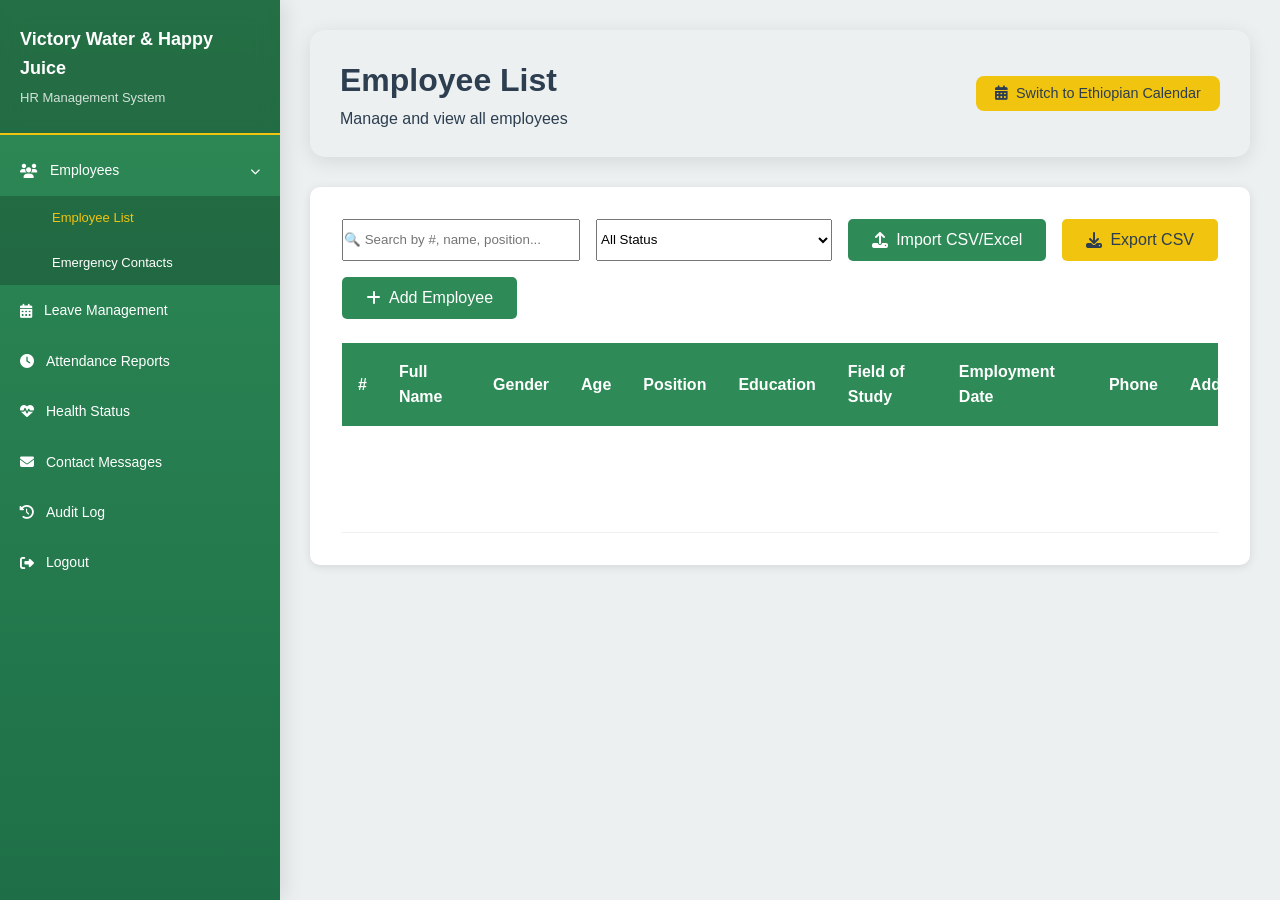
==== commit cf3964bb: "Replace employee_number with alphabetical rank in all employee lists" ====
--- a/index.html
+++ b/index.html
@@ -114,21 +114,21 @@
           <table style="min-width: 2000px;">
             <thead>
               <tr>
-                <th onclick="sortEmployees('employee_number')" style="cursor:pointer">Emp # <i class="fas fa-sort"></i></th>
-                <th onclick="sortEmployees('full_name')" style="cursor:pointer">Full Name <i class="fas fa-sort"></i></th>
-                <th onclick="sortEmployees('gender')" style="cursor:pointer">Gender <i class="fas fa-sort"></i></th>
-                <th onclick="sortEmployees('age')" style="cursor:pointer">Age <i class="fas fa-sort"></i></th>
-                <th onclick="sortEmployees('position')" style="cursor:pointer">Position <i class="fas fa-sort"></i></th>
-                <th onclick="sortEmployees('education_background')" style="cursor:pointer">Education <i class="fas fa-sort"></i></th>
-                <th onclick="sortEmployees('field_of_study')" style="cursor:pointer">Field of Study <i class="fas fa-sort"></i></th>
-                <th onclick="sortEmployees('employment_date')" style="cursor:pointer">Employment Date <i class="fas fa-sort"></i></th>
+                <th>#</th>
+                <th>Full Name</th>
+                <th>Gender</th>
+                <th>Age</th>
+                <th>Position</th>
+                <th>Education</th>
+                <th>Field of Study</th>
+                <th>Employment Date</th>
                 <th>Phone</th>
                 <th>Address</th>
-                <th onclick="sortEmployees('factory_name')" style="cursor:pointer">Factory <i class="fas fa-sort"></i></th>
-                <th onclick="sortEmployees('salary')" style="cursor:pointer">Salary <i class="fas fa-sort"></i></th>
-                <th onclick="sortEmployees('status')" style="cursor:pointer">Status <i class="fas fa-sort"></i></th>
-                <th onclick="sortEmployees('retirement_date')" style="cursor:pointer">Retirement Date <i class="fas fa-sort"></i></th>
-                <th onclick="sortEmployees('health_status')" style="cursor:pointer">Health <i class="fas fa-sort"></i></th>
+                <th>Factory</th>
+                <th>Salary</th>
+                <th>Status</th>
+                <th>Retirement Date</th>
+                <th>Health</th>
                 <th>Emergency Contact</th>
                 <th>Emergency Phone</th>
                 <th style="min-width: 300px;">Actions</th>
@@ -146,7 +146,7 @@
         <div class="table-container">
           <table>
             <thead>
-              <tr><th>Emp #</th><th>Full Name</th><th>Emergency Contact Name</th><th>Emergency Contact Phone</th></tr>
+              <tr><th>#</th><th>Full Name</th><th>Emergency Contact Name</th><th>Emergency Contact Phone</th></tr>
             </thead>
             <tbody id="emergencyContactsBody">
               <tr><td colspan="4" class="loading"><i class="fas fa-spinner fa-spin"></i> Loading...</td></tr>
@@ -161,7 +161,7 @@
         <div class="table-container">
           <table>
             <thead>
-              <tr><th>Emp #</th><th>Name</th><th>Accrued</th><th>Used</th><th>Balance</th><th>Action</th></tr>
+              <tr><th>#</th><th>Name</th><th>Accrued</th><th>Used</th><th>Balance</th><th>Action</th></tr>
             </thead>
             <tbody id="leaveBalancesBody">
               <tr><td colspan="6" class="loading"><i class="fas fa-spinner fa-spin"></i> Loading...</td></tr>
@@ -196,7 +196,7 @@
         <div class="table-container">
           <table>
             <thead>
-              <tr><th>Emp #</th><th>Name</th><th>Health Status</th><th>Disease</th><th>Diagnosis Date</th><th>Actions</th></tr>
+              <tr><th>#</th><th>Name</th><th>Health Status</th><th>Disease</th><th>Diagnosis Date</th><th>Actions</th></tr>
             </thead>
             <tbody id="healthStatusBody">
               <tr><td colspan="6" class="loading"><i class="fas fa-spinner fa-spin"></i> Loading...</td></tr>
@@ -244,7 +244,7 @@
         <form id="employeeForm" onsubmit="saveEmployee(event)">
           <input type="hidden" id="editEmployeeId">
           <div class="form-row">
-            <div class="form-group"><label>Employee Number *</label><input type="number" id="empNumber" required></div>
+            <div class="form-group"><label>Employee Number *</label><input type="number" id="empNumber" readonly style="background:#f0f0f0;cursor:not-allowed;" required></div>
             <div class="form-group"><label>Full Name *</label><input type="text" id="empFullName" required></div>
           </div>
           <div class="form-row">
@@ -253,7 +253,10 @@
           </div>
           <div class="form-row">
             <div class="form-group"><label>Position *</label><input type="text" id="empPosition" required></div>
-            <div class="form-group"><label>Employment Date *</label><input type="date" id="empDate" required onchange="updateRetirementDate()"></div>
+            <div class="form-group">
+              <label>Employment Date (Ethiopian) *</label>
+              <div id="empDatePicker" style="display:flex;align-items:center;"></div>
+            </div>
           </div>
           <div class="form-row">
             <div class="form-group"><label>Education Background</label><input type="text" id="empEducation"></div>
@@ -276,7 +279,10 @@
           </div>
           <div id="healthDetailsSection" style="display:none">
             <div class="form-group"><label>Disease Name</label><input type="text" id="empDisease"></div>
-            <div class="form-group"><label>Diagnosis Date</label><input type="date" id="empDiagnosisDate"></div>
+            <div class="form-group">
+              <label>Diagnosis Date (Ethiopian)</label>
+              <div id="empDiagnosisDatePicker" style="display:flex;align-items:center;"></div>
+            </div>
             <div class="form-group"><label>Health Notes</label><textarea id="empHealthNotes" rows="3"></textarea></div>
           </div>
           <div class="form-row">
@@ -333,7 +339,10 @@
           <div class="form-group"><label>Health Status *</label><select id="healthStatusSelect" onchange="toggleHealthDetailsEdit()" required><option value="normal">Normal</option><option value="abnormal">Abnormal</option></select></div>
           <div id="healthDetailsEditSection" style="display:none">
             <div class="form-group"><label>Disease Name</label><input type="text" id="healthDisease"></div>
-            <div class="form-group"><label>Diagnosis Date</label><input type="date" id="healthDiagnosisDate"></div>
+            <div class="form-group">
+              <label>Diagnosis Date (Ethiopian)</label>
+              <div id="healthDiagnosisDatePicker" style="display:flex;align-items:center;"></div>
+            </div>
             <div class="form-group"><label>Health Notes</label><textarea id="healthNotes" rows="3"></textarea></div>
           </div>
           <div class="modal-footer">
@@ -409,6 +418,139 @@
     });
     
     // ===== END ETHIOPIAN CALENDAR TOGGLE =====
+    
+    // ===== ETHIOPIAN DATE PICKER =====
+    const ethiopianMonths = [
+      {value: '1', name: 'Meskerem'},
+      {value: '2', name: 'Tikimt'},
+      {value: '3', name: 'Hidar'},
+      {value: '4', name: 'Tahsas'},
+      {value: '5', name: 'Tir'},
+      {value: '6', name: 'Yekatit'},
+      {value: '7', name: 'Megabit'},
+      {value: '8', name: 'Miazia'},
+      {value: '9', name: 'Ginbot'},
+      {value: '10', name: 'Sene'},
+      {value: '11', name: 'Hamle'},
+      {value: '12', name: 'Nehasie'},
+      {value: '13', name: 'Pagumen'}
+    ];
+    
+    function createEthiopianDatePicker(containerId, hiddenInputId, initialEthDate = null) {
+      const container = document.getElementById(containerId);
+      if (!container) return;
+      
+      // Parse initial date or use defaults
+      let year = 2016, month = 1, day = 1;
+      if (initialEthDate && initialEthDate.match(/^\d{4}-\d{2}-\d{2}$/)) {
+        const parts = initialEthDate.split('-');
+        year = parseInt(parts[0]);
+        month = parseInt(parts[1]);
+        day = parseInt(parts[2]);
+      }
+      
+      // Create dropdowns
+      const yearSelect = document.createElement('select');
+      yearSelect.style.marginRight = '5px';
+      yearSelect.style.padding = '5px';
+      for (let y = 1900; y <= 2100; y++) {
+        const option = document.createElement('option');
+        option.value = y;
+        option.textContent = y;
+        if (y === year) option.selected = true;
+        yearSelect.appendChild(option);
+      }
+      
+      const monthSelect = document.createElement('select');
+      monthSelect.style.marginRight = '5px';
+      monthSelect.style.padding = '5px';
+      ethiopianMonths.forEach(m => {
+        const option = document.createElement('option');
+        option.value = m.value;
+        option.textContent = `${m.value} - ${m.name}`;
+        if (parseInt(m.value) === month) option.selected = true;
+        monthSelect.appendChild(option);
+      });
+      
+      const daySelect = document.createElement('select');
+      daySelect.style.marginRight = '10px';
+      daySelect.style.padding = '5px';
+      for (let d = 1; d <= 30; d++) {
+        const option = document.createElement('option');
+        option.value = d;
+        option.textContent = d;
+        if (d === day) option.selected = true;
+        daySelect.appendChild(option);
+      }
+      
+      // Create hidden input
+      const hiddenInput = document.createElement('input');
+      hiddenInput.type = 'hidden';
+      hiddenInput.id = hiddenInputId;
+      hiddenInput.value = `${year}-${String(month).padStart(2,'0')}-${String(day).padStart(2,'0')}`;
+      
+      // Create "Today" button
+      const todayBtn = document.createElement('button');
+      todayBtn.type = 'button';
+      todayBtn.className = 'btn btn-secondary btn-sm';
+      todayBtn.innerHTML = '<i class="fas fa-calendar-day"></i> Today';
+      todayBtn.style.marginLeft = '10px';
+      todayBtn.style.padding = '5px 10px';
+      todayBtn.style.fontSize = '0.85rem';
+      
+      // Update hidden input when dropdowns change
+      function updateHidden() {
+        const y = yearSelect.value;
+        const m = String(monthSelect.value).padStart(2,'0');
+        const d = String(daySelect.value).padStart(2,'0');
+        hiddenInput.value = `${y}-${m}-${d}`;
+      }
+      
+      yearSelect.addEventListener('change', updateHidden);
+      monthSelect.addEventListener('change', updateHidden);
+      daySelect.addEventListener('change', updateHidden);
+      
+      // Today button logic
+      todayBtn.addEventListener('click', async () => {
+        try {
+          const today = new Date();
+          const gregDate = today.toISOString().split('T')[0];
+          
+          // Call backend to convert Gregorian to Ethiopian
+          const response = await fetch('/api/convert/greg_to_eth', {
+            method: 'POST',
+            headers: {'Content-Type': 'application/json'},
+            credentials: 'same-origin',
+            body: JSON.stringify({gregorian_date: gregDate})
+          });
+          
+          if (!response.ok) throw new Error('Conversion failed');
+          
+          const result = await response.json();
+          const ethDate = result.ethiopian_date; // Format: YYYY-MM-DD
+          
+          if (ethDate && ethDate.match(/^\d{4}-\d{2}-\d{2}$/)) {
+            const parts = ethDate.split('-');
+            yearSelect.value = parts[0];
+            monthSelect.value = parseInt(parts[1]);
+            daySelect.value = parseInt(parts[2]);
+            updateHidden();
+            showMessage('Date set to today (Ethiopian)', 'success');
+          }
+        } catch (error) {
+          showMessage('Failed to convert today\'s date', 'error');
+        }
+      });
+      
+      // Append elements to container
+      container.innerHTML = '';
+      container.appendChild(yearSelect);
+      container.appendChild(monthSelect);
+      container.appendChild(daySelect);
+      container.appendChild(todayBtn);
+      container.appendChild(hiddenInput);
+    }
+    // ===== END ETHIOPIAN DATE PICKER =====
     
     let allEmployees = [];
     async function apiCall(endpoint, options = {}) {
@@ -447,83 +589,105 @@
     function calculateRetirementDate(age, employmentDate) {const retirement = new Date(employmentDate);retirement.setFullYear(retirement.getFullYear() + (60 - parseInt(age)));return retirement.toISOString().split('T')[0];}
     function updateRetirementDate() {const age = document.getElementById('empAge').value;const empDate = document.getElementById('empDate').value;if (age && empDate) {document.getElementById('empRetirementDate').value = calculateRetirementDate(age, empDate);}}
     async function loadEmployeeList() {
-      const search = document.getElementById('searchEmployee').value;
+      const search = document.getElementById('searchEmployee').value.trim();
       const status = document.getElementById('filterStatus').value;
+      const params = new URLSearchParams();
+      if (search) params.append('search', search);
+      if (status) params.append('status', status);
+      const queryString = params.toString() ? `?${params.toString()}` : '';
+      
       try {
-        const params = new URLSearchParams();
-        if (search) params.append('search', search);
-        if (status) params.append('status', status);
-        allEmployees = await apiCall(`/api/employees?${params.toString()}`);
+        const response = await fetch(`/api/employees${queryString}`, {
+          credentials: 'same-origin'
+        });
+        
+        if (!response.ok) throw new Error(`HTTP ${response.status}`);
+        
+        const data = await response.json();
+        console.log('Employees loaded:', data.length);
+        allEmployees = data;
+        
+        // Automatically sort by full_name alphabetically (case-insensitive)
+        allEmployees.sort((a, b) => {
+          const nameA = (a.full_name || '').toLowerCase();
+          const nameB = (b.full_name || '').toLowerCase();
+          return nameA.localeCompare(nameB);
+        });
+        
         renderEmployeeTable();
-      } catch (error) {showMessage('Failed to load employees', 'error');document.getElementById('employeeTableBody').innerHTML = '<tr><td colspan="18" style="text-align:center;color:#e74c3c">Failed to load employees</td></tr>';}
+      } catch (error) {
+        console.error('Load employees error:', error);
+        showMessage('Failed to load employees. Check console for details.', 'error');
+        document.getElementById('employeeTableBody').innerHTML = `<tr><td colspan="18" style="text-align:center;color:var(--danger)">Error loading employees. Please refresh.</td></tr>`;
+      }
     }
     function filterEmployees() {loadEmployeeList();}
-    let sortColumn = 'employee_number';
-    let sortDirection = 'asc';
-    
-    function sortEmployees(column) {
-      if (sortColumn === column) {
-        sortDirection = sortDirection === 'asc' ? 'desc' : 'asc';
-      } else {
-        sortColumn = column;
-        sortDirection = 'asc';
-      }
-      
-      allEmployees.sort((a, b) => {
-        let aVal = a[column];
-        let bVal = b[column];
-        
-        // Handle null/undefined values
-        if (aVal === null || aVal === undefined) aVal = '';
-        if (bVal === null || bVal === undefined) bVal = '';
-        
-        // Convert to lowercase for string comparison
-        if (typeof aVal === 'string') aVal = aVal.toLowerCase();
-        if (typeof bVal === 'string') bVal = bVal.toLowerCase();
-        
-        if (sortDirection === 'asc') {
-          return aVal > bVal ? 1 : -1;
-        } else {
-          return aVal < bVal ? 1 : -1;
-        }
+    
+    // Helper to prevent HTML injection
+    function escapeHtml(str) {
+      if (!str) return '';
+      return str.replace(/[&<>]/g, function(m) {
+        if (m === '&') return '&amp;';
+        if (m === '<') return '&lt;';
+        if (m === '>') return '&gt;';
+        return m;
       });
-      
-      renderEmployeeTable();
     }
     
     function renderEmployeeTable() {
       const tbody = document.getElementById('employeeTableBody');
+      if (!tbody) return;
+      
       tbody.innerHTML = '';
-      if (allEmployees.length === 0) {tbody.innerHTML = '<tr><td colspan="18" style="text-align:center;color:#7f8c8d">No employees found</td></tr>';return;}
-      allEmployees.forEach(emp => {
+      
+      if (!allEmployees || allEmployees.length === 0) {
+        tbody.innerHTML = '<tr><td colspan="18" style="text-align:center;color:#7f8c8d">No employees found</td></tr>';
+        return;
+      }
+      
+      // Helper to safely get Ethiopian date
+      function safeEthDate(emp, field) {
+        const val = emp[field];
+        return val && typeof val === 'string' && val.trim() !== '' ? val : null;
+      }
+      
+      allEmployees.forEach((emp, index) => {
         const tr = document.createElement('tr');
         const statusClass = `status-${emp.status}`;
+        const rank = index + 1; // Alphabetical rank (1, 2, 3...)
+        
+        // Safely format dates
+        const empDate = formatDisplayDate(emp.employment_date, safeEthDate(emp, 'employment_date_eth'));
+        const retDate = formatDisplayDate(emp.retirement_date, safeEthDate(emp, 'retirement_date_eth'));
         
         tr.innerHTML = `
-          <td>${emp.employee_number}</td>
-          <td style="white-space: nowrap;">${emp.full_name}</td>
-          <td>${emp.gender}</td>
-          <td>${emp.age}</td>
-          <td style="white-space: nowrap;">${emp.position}</td>
-          <td>${emp.education_background || 'N/A'}</td>
-          <td>${emp.field_of_study || 'N/A'}</td>
-          <td style="white-space: nowrap;">${formatDisplayDate(emp.employment_date, emp.employment_date_eth)}</td>
-          <td>${emp.phone || 'N/A'}</td>
-          <td>${emp.address || 'N/A'}</td>
-          <td>${emp.factory_name || 'N/A'}</td>
+          <td>${rank}</td>
+          <td style="white-space: nowrap;">${escapeHtml(emp.full_name)}</td>
+          <td>${emp.gender || '—'}</td>
+          <td>${emp.age ?? '—'}</td>
+          <td style="white-space: nowrap;">${escapeHtml(emp.position || '—')}</td>
+          <td>${escapeHtml(emp.education_background || '—')}</td>
+          <td>${escapeHtml(emp.field_of_study || '—')}</td>
+          <td style="white-space: nowrap;">${empDate}</td>
+          <td>${emp.phone || '—'}</td>
+          <td>${emp.address || '—'}</td>
+          <td>${emp.factory_name || '—'}</td>
           <td style="white-space: nowrap;">${formatCurrency(emp.salary)}</td>
-          <td><span class="${statusClass}">${emp.status.charAt(0).toUpperCase() + emp.status.slice(1)}</span></td>
-          <td style="white-space: nowrap;">${formatDisplayDate(emp.retirement_date, emp.retirement_date_eth)}</td>
-          <td><span class="${emp.health_status === 'abnormal' ? 'status-suspended' : 'status-active'}">${emp.health_status.charAt(0).toUpperCase() + emp.health_status.slice(1)}</span></td>
-          <td>${emp.emer_name || 'N/A'}</td>
-          <td>${emp.emer_phone || 'N/A'}</td>
+          <td><span class="${statusClass}">${emp.status?.charAt(0).toUpperCase() + emp.status?.slice(1) || '—'}</span></td>
+          <td style="white-space: nowrap;">${retDate}</td>
+          <td><span class="${emp.health_status === 'abnormal' ? 'status-suspended' : 'status-active'}">${emp.health_status?.charAt(0).toUpperCase() + emp.health_status?.slice(1) || 'Normal'}</span></td>
+          <td>${escapeHtml(emp.emer_name || '—')}</td>
+          <td>${emp.emer_phone || '—'}</td>
           <td style="white-space: nowrap;">
             <button class="action-btn btn-view" onclick="viewEmployee(${emp.id})"><i class="fas fa-eye"></i> View</button>
             <button class="action-btn btn-edit" onclick="editEmployee(${emp.id})"><i class="fas fa-edit"></i> Edit</button>
-            ${emp.status === 'suspended' ? 
-              `<button class="action-btn btn-activate" onclick="reactivateEmployee(${emp.id})"><i class="fas fa-play"></i> Activate</button>` : 
-              `<button class="action-btn btn-suspend" onclick="suspendEmployee(${emp.id})"><i class="fas fa-pause"></i> Suspend</button>`}
-            <button class="action-btn btn-archive" onclick="archiveEmployee(${emp.id})"><i class="fas fa-archive"></i> Archive</button>
+            ${emp.status === 'archived' ? 
+              `<button class="action-btn btn-activate" onclick="restoreEmployee(${emp.id})"><i class="fas fa-undo-alt"></i> Restore</button>` : 
+              (emp.status === 'suspended' ? 
+                `<button class="action-btn btn-activate" onclick="reactivateEmployee(${emp.id})"><i class="fas fa-play"></i> Activate</button>` : 
+                `<button class="action-btn btn-suspend" onclick="suspendEmployee(${emp.id})"><i class="fas fa-pause"></i> Suspend</button>`)}
+            ${emp.status !== 'archived' ? 
+              `<button class="action-btn btn-archive" onclick="archiveEmployee(${emp.id})"><i class="fas fa-archive"></i> Archive</button>` : ''}
           </td>
         `;
         
@@ -537,6 +701,11 @@
       document.getElementById('healthDetailsSection').style.display = 'none';
       const maxNum = allEmployees.length > 0 ? Math.max(...allEmployees.map(e => e.employee_number)) : 0;
       document.getElementById('empNumber').value = maxNum + 1;
+      
+      // Initialize Ethiopian date pickers
+      createEthiopianDatePicker('empDatePicker', 'empDateValue');
+      createEthiopianDatePicker('empDiagnosisDatePicker', 'empDiagnosisDateValue');
+      
       openModal('employeeModal');
     }
     function editEmployee(empId) {
@@ -551,7 +720,6 @@
       document.getElementById('empPosition').value = emp.position;
       document.getElementById('empEducation').value = emp.education_background || '';
       document.getElementById('empFieldStudy').value = emp.field_of_study || '';
-      document.getElementById('empDate').value = emp.employment_date;
       document.getElementById('empPhone').value = emp.phone || '';
       document.getElementById('empAddress').value = emp.address || '';
       document.getElementById('empFactory').value = emp.factory_name || '';
@@ -561,12 +729,20 @@
       document.getElementById('empHealthStatus').value = emp.health_status;
       document.getElementById('empEmerName').value = emp.emer_name || '';
       document.getElementById('empEmerPhone').value = emp.emer_phone || '';
+      
+      // Initialize employment date picker with existing Ethiopian date
+      createEthiopianDatePicker('empDatePicker', 'empDateValue', emp.employment_date_eth);
+      
+      // Initialize diagnosis date picker if health details exist
       if (emp.health_details) {
         document.getElementById('empDisease').value = emp.health_details.disease || '';
-        document.getElementById('empDiagnosisDate').value = emp.health_details.diagnosis_date || '';
         document.getElementById('empHealthNotes').value = emp.health_details.notes || '';
         document.getElementById('healthDetailsSection').style.display = 'block';
-      }
+        createEthiopianDatePicker('empDiagnosisDatePicker', 'empDiagnosisDateValue', emp.health_details.diagnosis_date_eth || null);
+      } else {
+        createEthiopianDatePicker('empDiagnosisDatePicker', 'empDiagnosisDateValue');
+      }
+      
       openModal('employeeModal');
     }
     async function saveEmployee(event) {
@@ -583,7 +759,7 @@
           position: document.getElementById('empPosition').value,
           education_background: document.getElementById('empEducation').value || null,
           field_of_study: document.getElementById('empFieldStudy').value || null,
-          employment_date: document.getElementById('empDate').value,
+          employment_date_eth: document.getElementById('empDateValue').value,
           phone: document.getElementById('empPhone').value || null,
           address: document.getElementById('empAddress').value || null,
           factory_name: document.getElementById('empFactory').value || null,
@@ -597,7 +773,7 @@
         if (employeeData.health_status === 'abnormal') {
           employeeData.health_details = {
             disease: document.getElementById('empDisease').value || null,
-            diagnosis_date: document.getElementById('empDiagnosisDate').value || null,
+            diagnosis_date_eth: document.getElementById('empDiagnosisDateValue').value || null,
             notes: document.getElementById('empHealthNotes').value || null
           };
         }
@@ -622,7 +798,8 @@
     }
     async function suspendEmployee(empId) {showConfirmModal('Are you sure you want to suspend this employee?', async () => {try {await apiCall(`/api/employees/${empId}/suspend`, {method: 'POST'});showMessage('Employee suspended successfully', 'success');loadEmployeeList();} catch (error) {showMessage(error.message || 'Failed to suspend employee', 'error');}});}
     async function reactivateEmployee(empId) {showConfirmModal('Are you sure you want to reactivate this employee?', async () => {try {await apiCall(`/api/employees/${empId}/reactivate`, {method: 'POST'});showMessage('Employee reactivated successfully', 'success');loadEmployeeList();} catch (error) {showMessage(error.message || 'Failed to reactivate employee', 'error');}});}
-    async function archiveEmployee(empId) {showConfirmModal('Are you sure you want to archive this employee? This action cannot be easily undone.', async () => {try {await apiCall(`/api/employees/${empId}/archive`, {method: 'POST'});showMessage('Employee archived successfully', 'success');loadEmployeeList();} catch (error) {showMessage(error.message || 'Failed to archive employee', 'error');}});}
+    async function archiveEmployee(empId) {showConfirmModal('Are you sure you want to archive this employee?', async () => {try {await apiCall(`/api/employees/${empId}/archive`, {method: 'POST'});showMessage('Employee archived successfully', 'success');loadEmployeeList();} catch (error) {showMessage(error.message || 'Failed to archive employee', 'error');}});}
+    async function restoreEmployee(empId) {showConfirmModal('Restore this employee from archive?', async () => {try {await apiCall(`/api/employees/${empId}/restore`, {method: 'POST'});showMessage('Employee restored successfully', 'success');loadEmployeeList();} catch (error) {showMessage(error.message || 'Failed to restore employee', 'error');}});}
     function exportEmployeesCSV() {
       if (allEmployees.length === 0) {showMessage('No employees to export', 'warning');return;}
       const csvData = allEmployees.map(emp => ({
@@ -646,17 +823,17 @@
       }));
       exportToCSV(csvData, `employees_${new Date().toISOString().split('T')[0]}.csv`);
     }
-    async function loadEmergencyContacts() {try {const employees = await apiCall('/api/employees');const tbody = document.getElementById('emergencyContactsBody');tbody.innerHTML = '';if (employees.length === 0) {tbody.innerHTML = '<tr><td colspan="4" style="text-align:center;color:#7f8c8d">No employees found</td></tr>';return;}employees.forEach(emp => {const tr = document.createElement('tr');tr.innerHTML = `<td>${emp.employee_number}</td><td>${emp.full_name}</td><td>${emp.emer_name || 'N/A'}</td><td>${emp.emer_phone || 'N/A'}</td>`;tbody.appendChild(tr);});} catch (error) {showMessage('Failed to load emergency contacts', 'error');document.getElementById('emergencyContactsBody').innerHTML = '<tr><td colspan="4" style="text-align:center;color:#e74c3c">Failed to load data</td></tr>';}}
-    async function loadLeaveBalances() {try {const balances = await apiCall('/api/leave/balances');const tbody = document.getElementById('leaveBalancesBody');tbody.innerHTML = '';if (balances.length === 0) {tbody.innerHTML = '<tr><td colspan="6" style="text-align:center;color:#7f8c8d">No leave data available</td></tr>';return;}balances.forEach(leave => {const tr = document.createElement('tr');tr.innerHTML = `<td>${leave.employee_number}</td><td>${leave.full_name}</td><td>${leave.accrued.toFixed(2)}</td><td>${leave.used.toFixed(2)}</td><td>${leave.balance.toFixed(2)}</td><td><button class="action-btn btn-edit" onclick="openAddUsedLeaveModal(${leave.employee_id}, '${leave.full_name}')"><i class="fas fa-plus"></i> Add Used Days</button></td>`;tbody.appendChild(tr);});} catch (error) {showMessage('Failed to load leave balances', 'error');document.getElementById('leaveBalancesBody').innerHTML = '<tr><td colspan="6" style="text-align:center;color:#e74c3c">Failed to load data</td></tr>';}}
+    async function loadEmergencyContacts() {try {const employees = await apiCall('/api/employees');// Sort alphabetically by full_nameemployees.sort((a, b) => {const nameA = (a.full_name || '').toLowerCase();const nameB = (b.full_name || '').toLowerCase();return nameA.localeCompare(nameB);});const tbody = document.getElementById('emergencyContactsBody');tbody.innerHTML = '';if (employees.length === 0) {tbody.innerHTML = '<tr><td colspan="4" style="text-align:center;color:#7f8c8d">No employees found</td></tr>';return;}employees.forEach((emp, index) => {const rank = index + 1;const tr = document.createElement('tr');tr.innerHTML = `<td>${rank}</td><td>${emp.full_name}</td><td>${emp.emer_name || 'N/A'}</td><td>${emp.emer_phone || 'N/A'}</td>`;tbody.appendChild(tr);});} catch (error) {showMessage('Failed to load emergency contacts', 'error');document.getElementById('emergencyContactsBody').innerHTML = '<tr><td colspan="4" style="text-align:center;color:#e74c3c">Failed to load data</td></tr>';}}
+    async function loadLeaveBalances() {try {const balances = await apiCall('/api/leave/balances');// Sort alphabetically by full_namebalances.sort((a, b) => {const nameA = (a.full_name || '').toLowerCase();const nameB = (b.full_name || '').toLowerCase();return nameA.localeCompare(nameB);});const tbody = document.getElementById('leaveBalancesBody');tbody.innerHTML = '';if (balances.length === 0) {tbody.innerHTML = '<tr><td colspan="6" style="text-align:center;color:#7f8c8d">No leave data available</td></tr>';return;}balances.forEach((leave, index) => {const rank = index + 1;const tr = document.createElement('tr');tr.innerHTML = `<td>${rank}</td><td>${leave.full_name}</td><td>${leave.accrued.toFixed(2)}</td><td>${leave.used.toFixed(2)}</td><td>${leave.balance.toFixed(2)}</td><td><button class="action-btn btn-edit" onclick="openAddUsedLeaveModal(${leave.employee_id}, '${leave.full_name}')"><i class="fas fa-plus"></i> Add Used Days</button></td>`;tbody.appendChild(tr);});} catch (error) {showMessage('Failed to load leave balances', 'error');document.getElementById('leaveBalancesBody').innerHTML = '<tr><td colspan="6" style="text-align:center;color:#e74c3c">Failed to load data</td></tr>';}}
     function openAddUsedLeaveModal(employeeId, employeeName) {document.getElementById('usedLeaveEmployeeId').value = employeeId;document.getElementById('usedLeaveEmployeeName').value = employeeName;document.getElementById('usedLeaveDays').value = '';document.getElementById('usedLeaveReason').value = '';openModal('addUsedLeaveModal');}
     async function saveUsedLeave(event) {event.preventDefault();const btn = document.getElementById('saveUsedLeaveBtn');btn.disabled = true;btn.innerHTML = '<i class="fas fa-spinner fa-spin"></i> Saving...';try {const data = {employee_id: parseInt(document.getElementById('usedLeaveEmployeeId').value),days_used: parseFloat(document.getElementById('usedLeaveDays').value),reason: document.getElementById('usedLeaveReason').value};await apiCall('/api/leave/used', {method: 'POST', body: JSON.stringify(data)});showMessage('Leave days recorded successfully', 'success');closeModal('addUsedLeaveModal');loadLeaveBalances();} catch (error) {showMessage(error.message || 'Failed to record leave days', 'error');} finally {btn.disabled = false;btn.innerHTML = '<i class="fas fa-save"></i> Save';}}
     async function populateAttendanceFilter() {try {const employees = await apiCall('/api/employees?status=active');const select = document.getElementById('attendanceEmployeeFilter');select.innerHTML = '<option value="">All Employees</option>';employees.forEach(emp => {const option = document.createElement('option');option.value = emp.id;option.textContent = `${emp.employee_number} - ${emp.full_name}`;select.appendChild(option);});} catch (error) {console.error('Failed to load employees for filter:', error);}}
     async function generateAttendanceReport() {const startDate = document.getElementById('attendanceStartDate').value;const endDate = document.getElementById('attendanceEndDate').value;const employeeId = document.getElementById('attendanceEmployeeFilter').value;if (!startDate || !endDate) {showMessage('Please select both start and end dates', 'warning');return;}try {const params = new URLSearchParams();params.append('start_date', startDate);params.append('end_date', endDate);if (employeeId) params.append('employee_id', employeeId);const logs = await apiCall(`/api/attendance/logs?${params.toString()}`);const tbody = document.getElementById('attendanceReportBody');tbody.innerHTML = '';if (logs.length === 0) {tbody.innerHTML = '<tr><td colspan="6" style="text-align:center;color:#7f8c8d">No attendance records found</td></tr>';return;}const groupedLogs = {};logs.forEach(log => {const key = `${log.employee_id}_${log.date}`;if (!groupedLogs[key]) {groupedLogs[key] = {employee_name: log.employee_name,employee_number: log.employee_number,date: log.date,date_eth: log.date_eth,check_in: null,check_out: null};}if (log.action === 'in') {groupedLogs[key].check_in = log.timestamp;} else if (log.action === 'out') {groupedLogs[key].check_out = log.timestamp;}});Object.values(groupedLogs).forEach(record => {const tr = document.createElement('tr');const checkInTime = record.check_in ? formatTime(record.check_in) : 'N/A';const checkOutTime = record.check_out ? formatTime(record.check_out) : 'N/A';let hoursWorked = 'N/A';if (record.check_in && record.check_out) {const diff = new Date(record.check_out) - new Date(record.check_in);hoursWorked = (diff / (1000 * 60 * 60)).toFixed(2);}const isLate = record.check_in && new Date(record.check_in).getHours() * 60 + new Date(record.check_in).getMinutes() > 8 * 60 + 15;const lateFlag = isLate ? '<span style="color:var(--danger);font-weight:600">Late</span>' : '<span style="color:var(--green)">On Time</span>';tr.innerHTML = `<td>${record.employee_number} - ${record.employee_name}</td><td>${formatDisplayDate(record.date, record.date_eth)}</td><td>${checkInTime}</td><td>${checkOutTime}</td><td>${hoursWorked}</td><td>${lateFlag}</td>`;tbody.appendChild(tr);});} catch (error) {showMessage('Failed to generate attendance report', 'error');document.getElementById('attendanceReportBody').innerHTML = '<tr><td colspan="6" style="text-align:center;color:#e74c3c">Failed to load data</td></tr>';}}
     function sendAttendanceReport() {showMessage('Report sending functionality will be implemented later', 'info');}
-    async function loadHealthStatus() {try {const employees = await apiCall('/api/employees');const tbody = document.getElementById('healthStatusBody');tbody.innerHTML = '';if (employees.length === 0) {tbody.innerHTML = '<tr><td colspan="6" style="text-align:center;color:#7f8c8d">No employees found</td></tr>';return;}employees.forEach(emp => {const tr = document.createElement('tr');const disease = emp.health_details?.disease || 'N/A';const diagnosisDate = emp.health_details?.diagnosis_date ? formatDisplayDate(emp.health_details.diagnosis_date, emp.health_details.diagnosis_date_eth || '') : 'N/A';tr.innerHTML = `<td>${emp.employee_number}</td><td>${emp.full_name}</td><td><span class="${emp.health_status === 'normal' ? 'status-active' : 'status-suspended'}">${emp.health_status}</span></td><td>${disease}</td><td>${diagnosisDate}</td><td><button class="action-btn btn-view" onclick="viewHealthDetails(${emp.id})"><i class="fas fa-eye"></i> View</button><button class="action-btn btn-edit" onclick="editHealthStatus(${emp.id})"><i class="fas fa-edit"></i> Edit</button></td>`;tbody.appendChild(tr);});} catch (error) {showMessage('Failed to load health status', 'error');document.getElementById('healthStatusBody').innerHTML = '<tr><td colspan="6" style="text-align:center;color:#e74c3c">Failed to load data</td></tr>';}}
+    async function loadHealthStatus() {try {const employees = await apiCall('/api/employees');// Sort alphabetically by full_nameemployees.sort((a, b) => {const nameA = (a.full_name || '').toLowerCase();const nameB = (b.full_name || '').toLowerCase();return nameA.localeCompare(nameB);});const tbody = document.getElementById('healthStatusBody');tbody.innerHTML = '';if (employees.length === 0) {tbody.innerHTML = '<tr><td colspan="6" style="text-align:center;color:#7f8c8d">No employees found</td></tr>';return;}employees.forEach((emp, index) => {const rank = index + 1;const tr = document.createElement('tr');const disease = emp.health_details?.disease || 'N/A';const diagnosisDate = emp.health_details?.diagnosis_date ? formatDisplayDate(emp.health_details.diagnosis_date, emp.health_details.diagnosis_date_eth || '') : 'N/A';tr.innerHTML = `<td>${rank}</td><td>${emp.full_name}</td><td><span class="${emp.health_status === 'normal' ? 'status-active' : 'status-suspended'}">${emp.health_status}</span></td><td>${disease}</td><td>${diagnosisDate}</td><td><button class="action-btn btn-view" onclick="viewHealthDetails(${emp.id})"><i class="fas fa-eye"></i> View</button><button class="action-btn btn-edit" onclick="editHealthStatus(${emp.id})"><i class="fas fa-edit"></i> Edit</button></td>`;tbody.appendChild(tr);});} catch (error) {showMessage('Failed to load health status', 'error');document.getElementById('healthStatusBody').innerHTML = '<tr><td colspan="6" style="text-align:center;color:#e74c3c">Failed to load data</td></tr>';}}
     async function viewHealthDetails(empId) {try {const employees = await apiCall('/api/employees');const emp = employees.find(e => e.id === empId);if (!emp) return;const content = emp.health_status === 'abnormal' && emp.health_details ? `<p><strong>Health Status:</strong> ${emp.health_status}</p><p><strong>Disease:</strong> ${emp.health_details.disease || 'N/A'}</p><p><strong>Diagnosis Date:</strong> ${emp.health_details.diagnosis_date ? formatDisplayDate(emp.health_details.diagnosis_date, emp.health_details.diagnosis_date_eth || '') : 'N/A'}</p><p><strong>Notes:</strong> ${emp.health_details.notes || 'N/A'}</p>` : '<p><strong>Health Status:</strong> Normal</p><p>No health issues reported</p>';document.getElementById('viewEmployeeContent').innerHTML = `<h4>${emp.full_name} - Health Details</h4>${content}`;openModal('viewEmployeeModal');} catch (error) {showMessage('Failed to load health details', 'error');}}
-    async function editHealthStatus(empId) {try {const employees = await apiCall('/api/employees');const emp = employees.find(e => e.id === empId);if (!emp) return;document.getElementById('healthEmployeeId').value = emp.id;document.getElementById('healthEmployeeName').value = emp.full_name;document.getElementById('healthStatusSelect').value = emp.health_status;if (emp.health_status === 'abnormal' && emp.health_details) {document.getElementById('healthDisease').value = emp.health_details.disease || '';document.getElementById('healthDiagnosisDate').value = emp.health_details.diagnosis_date || '';document.getElementById('healthNotes').value = emp.health_details.notes || '';document.getElementById('healthDetailsEditSection').style.display = 'block';} else {document.getElementById('healthDetailsEditSection').style.display = 'none';}openModal('editHealthModal');} catch (error) {showMessage('Failed to load employee data', 'error');}}
-    async function saveHealthStatus(event) {event.preventDefault();const btn = document.getElementById('saveHealthBtn');btn.disabled = true;btn.innerHTML = '<i class="fas fa-spinner fa-spin"></i> Saving...';try {const empId = document.getElementById('healthEmployeeId').value;const data = {health_status: document.getElementById('healthStatusSelect').value};if (data.health_status === 'abnormal') {data.health_details = {disease: document.getElementById('healthDisease').value || null,diagnosis_date: document.getElementById('healthDiagnosisDate').value || null,notes: document.getElementById('healthNotes').value || null};}await apiCall(`/api/employees/${empId}/health`, {method: 'PUT', body: JSON.stringify(data)});showMessage('Health status updated successfully', 'success');closeModal('editHealthModal');loadHealthStatus();} catch (error) {showMessage(error.message || 'Failed to update health status', 'error');} finally {btn.disabled = false;btn.innerHTML = '<i class="fas fa-save"></i> Save';}}
+    async function editHealthStatus(empId) {try {const employees = await apiCall('/api/employees');const emp = employees.find(e => e.id === empId);if (!emp) return;document.getElementById('healthEmployeeId').value = emp.id;document.getElementById('healthEmployeeName').value = emp.full_name;document.getElementById('healthStatusSelect').value = emp.health_status;if (emp.health_status === 'abnormal' && emp.health_details) {document.getElementById('healthDisease').value = emp.health_details.disease || '';document.getElementById('healthNotes').value = emp.health_details.notes || '';document.getElementById('healthDetailsEditSection').style.display = 'block';createEthiopianDatePicker('healthDiagnosisDatePicker', 'healthDiagnosisDateValue', emp.health_details.diagnosis_date_eth || null);} else {document.getElementById('healthDetailsEditSection').style.display = 'none';createEthiopianDatePicker('healthDiagnosisDatePicker', 'healthDiagnosisDateValue');}openModal('editHealthModal');} catch (error) {showMessage('Failed to load employee data', 'error');}}
+    async function saveHealthStatus(event) {event.preventDefault();const btn = document.getElementById('saveHealthBtn');btn.disabled = true;btn.innerHTML = '<i class="fas fa-spinner fa-spin"></i> Saving...';try {const empId = document.getElementById('healthEmployeeId').value;const data = {health_status: document.getElementById('healthStatusSelect').value};if (data.health_status === 'abnormal') {data.health_details = {disease: document.getElementById('healthDisease').value || null,diagnosis_date_eth: document.getElementById('healthDiagnosisDateValue').value || null,notes: document.getElementById('healthNotes').value || null};}await apiCall(`/api/employees/${empId}/health`, {method: 'PUT', body: JSON.stringify(data)});showMessage('Health status updated successfully', 'success');closeModal('editHealthModal');loadHealthStatus();} catch (error) {showMessage(error.message || 'Failed to update health status', 'error');} finally {btn.disabled = false;btn.innerHTML = '<i class="fas fa-save"></i> Save';}}
     async function loadContactMessages() {try {const messages = await apiCall('/api/messages');const tbody = document.getElementById('contactMessagesBody');tbody.innerHTML = '';if (messages.length === 0) {tbody.innerHTML = '<tr><td colspan="5" style="text-align:center;color:#7f8c8d">No messages found</td></tr>';return;}messages.forEach(msg => {const tr = document.createElement('tr');tr.innerHTML = `<td>${msg.name}</td><td>${msg.email}</td><td>${msg.message}</td><td>${formatDateTime(msg.submitted_at)}</td><td><button class="action-btn btn-archive" onclick="deleteMessage(${msg.id})"><i class="fas fa-trash"></i> Delete</button></td>`;tbody.appendChild(tr);});} catch (error) {showMessage('Failed to load messages', 'error');document.getElementById('contactMessagesBody').innerHTML = '<tr><td colspan="5" style="text-align:center;color:#e74c3c">Failed to load data</td></tr>';}}
     async function deleteMessage(msgId) {showConfirmModal('Are you sure you want to delete this message?', async () => {try {await apiCall(`/api/messages/${msgId}`, {method: 'DELETE'});showMessage('Message deleted successfully', 'success');loadContactMessages();} catch (error) {showMessage(error.message || 'Failed to delete message', 'error');}});}
     async function loadAuditLog() {try {const logs = await apiCall('/api/audit');const tbody = document.getElementById('auditLogBody');tbody.innerHTML = '';if (logs.length === 0) {tbody.innerHTML = '<tr><td colspan="4" style="text-align:center;color:#7f8c8d">No audit logs found</td></tr>';return;}logs.forEach(log => {const tr = document.createElement('tr');tr.innerHTML = `<td>${formatDateTime(log.timestamp)}</td><td>${log.employee_number || 'N/A'}</td><td>${log.action}</td><td>${log.details || ''}</td>`;tbody.appendChild(tr);});} catch (error) {showMessage('Failed to load audit log', 'error');document.getElementById('auditLogBody').innerHTML = '<tr><td colspan="4" style="text-align:center;color:#e74c3c">Failed to load data</td></tr>';}}
